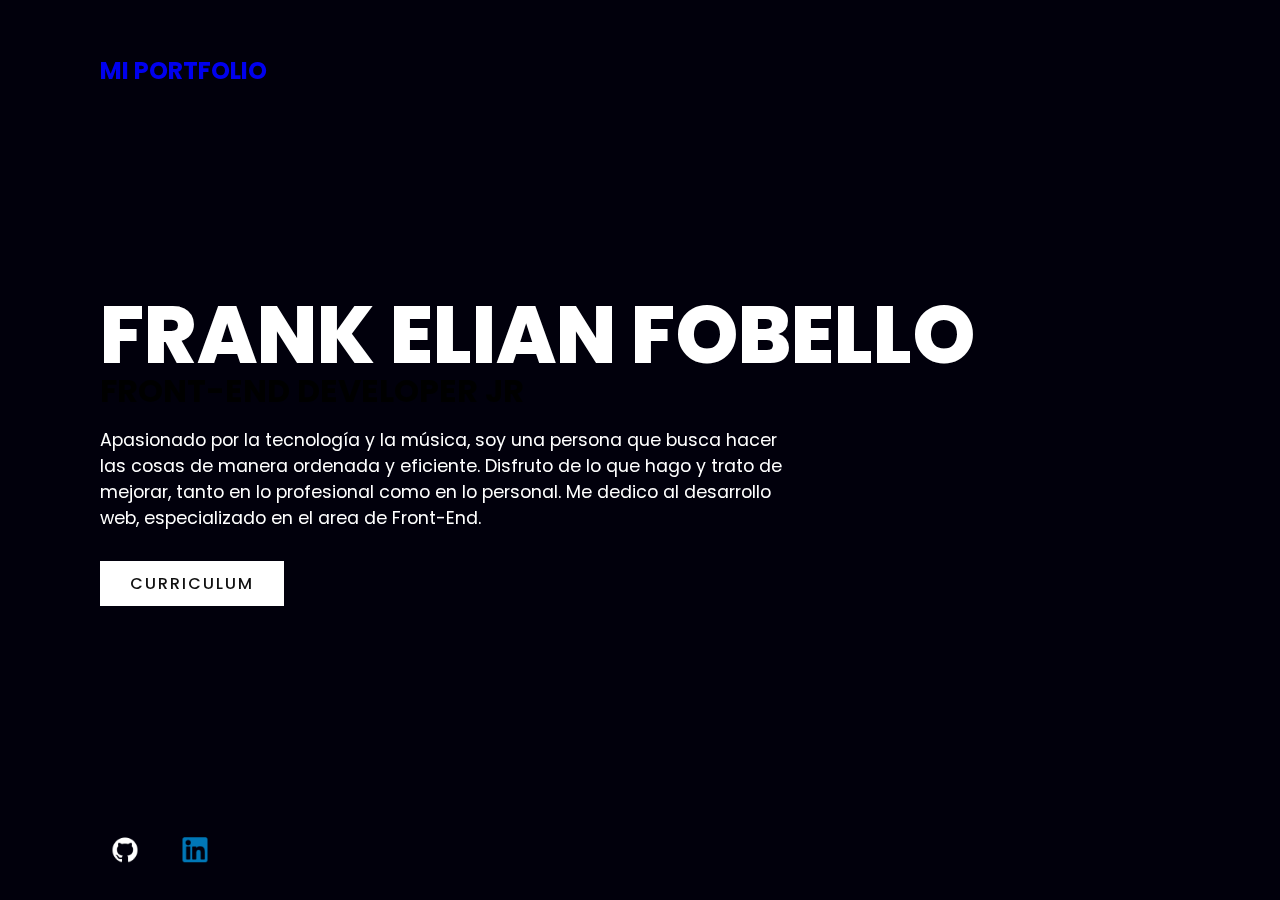
==== index.html @ 6af810e3 "Favicon agregado" ====
<!DOCTYPE html>
<html lang="en">
    <head>
        <meta charset="UTF-8">
        <meta http-equiv="X-UA-Compatible" content="IE=edge">
        <meta name="viewport" content="width=device-width, initial-scale=1.0">
        <link rel="stylesheet" href="./assets/css/style.css">
        <link rel="shortcut icon" href="./assets/img/favicon.ico">
        <title>Frank | Inicio</title>
    </head>
    <body>
        <section class="showcase">
            <header>
                <h2 class="logo"><a href="./index.html">Mi portfolio</a></h2>
                <div class="toggle"></div>
            </header>
                <video src="./assets/vid/bannerVideo2.mp4" muted loop autoplay></video>
                <div class="overlay"></div>
                <div class="text">
                    <h2>Frank Elian Fobello</h2>
                    <h3 class="frontend">Front-End Developer Jr</h3>
                    <p>Apasionado por la tecnología y la música, soy una persona que busca hacer las cosas de manera ordenada y eficiente. Disfruto de lo que hago y trato de mejorar, tanto en lo profesional como en lo personal. Me dedico al desarrollo web, especializado en el area de Front-End.</p>
                    <a href="#" class="a">Curriculum</a>
                </div>
                <ul class="social socialInicio">
                    <li><a href="https://github.com/7r4nkk" class="git" target="_blank"><img src="./assets/img/githubLogo.png" width="50px"></a></li>
                    <li><a href="https://www.linkedin.com/in/frank-elian-fobello-898b0a214/" class="linkedin"target="_blank"><img src="./assets/img/linkedinLogo.png" width="50px"></a></li>
                </ul>
                
        </section>
        <nav class="menu">
            <ul>
                <li><a href="#">Inicio</a></li>
                <li><a href="./sobreMi.html">Sobre Mi</a></li>
                <li><a href="./trabajos.html">Trabajos</a></li>
                <li><a href="./contacto.html">Contacto</a></li>
            </ul>
        </nav>


        <script src="./assets/js/navBar.js"></script>
    </body>
</html>
---- assets/css/style.css ----
@import url('https://fonts.googleapis.com/css?family=Poppins:200,300,400,500,600,700,800,900&display=swap');
*{
    margin: 0;
    padding: 0;
    box-sizing: border-box;
    font-family: 'Poppins', sans-serif;
}
@keyframes fade {
    0% {
        opacity: 0;
    }
    100% {
        opacity: 1;
    }
}
@keyframes color {
    0% {
        color: #ffffff;
    }
    25% {
        color: #0020d3;
    }
    50% {
        color: #0026ff;
    }
    75% {
        color: #ffffff;
    }
    100% {
        color: #ffffff;
    }
}
body{
    animation: fade 0.25s ease-in-out;
}


header{
    position: absolute;
    top: 0;
    left: 0;
    width: 100%;
    padding: 40px 100px;
    z-index: 1000;
    display: flex;
    justify-content: space-between;
    align-items: center;
}
header .logo{
    color: #fff;
    text-transform: uppercase;
    cursor: pointer;
}
.logo a{
    text-decoration: none;
}
.logo a:visited{
    color: #fff;
}
.toggle{
    position: relative;
    width: 60px;
    height: 60px;
    background: url(https://i.ibb.co/HrfVRcx/menu.png);
    background-repeat: no-repeat;
    background-size: 30px;
    background-position: center;
    cursor: pointer;
}
.toggle.active{
    background: url(https://i.ibb.co/rt3HybH/close.png);
    background-repeat: no-repeat;
    background-size: 25px;
    background-position: center;
    cursor: pointer;
}
.showcase{
    position: absolute;
    right: 0;
    width: 100%;
    min-height: 100vh;
    padding: 100px;
    display: flex;
    justify-content: space-between;
    align-items: center;
    background: #111;
    transition: 0.5s;
    z-index: 2;
}
.showcase.active{
    right: 300px;
}

.showcase video{
    position: absolute;
    top: 0;
    left: 0;
    width: 100%;
    height: 100%;
    object-fit: cover;
    opacity: 0.6;
    filter: blur(1.75px);
}
.mobileVideo{
    display: none;
}
.imgBanner{
    display: none;
}
.overlay{
    position: absolute;
    top: 0;
    left: 0;
    width: 100%;
    height: 100%;
    background:rgb(1, 0, 85);
    mix-blend-mode: overlay;
}
.text{
    position: relative;
    z-index: 10;
}

.text h2{
    font-size: 5em;
    font-weight: 800;
    color: #fff;
    line-height: 1em;
    text-transform: uppercase;;
}
.text .frontend{
    font-size: 2em;
    font-weight: 700;
    animation: color 1.75s infinite;
    line-height: 1em;
    text-transform: uppercase;
}
.text p{
    font-size: 1.1em;
    color: #fff;
    margin: 20px 0;
    font-weight: 400;
    max-width: 700px;
}
.text .a{
    display: inline-block;
    font-size: 1em;
    background: #fff;
    padding: 10px 30px;
    text-transform: uppercase;
    text-decoration: none;
    font-weight: 500;
    margin-top: 10px;
    color: #111;
    letter-spacing: 2px;
    transition: 0.2s;
}
.text .a:hover{
    letter-spacing: 6px;
}
.social{
    position: absolute;
    z-index: 10;
    bottom: 20px;
    display: flex;
    justify-content: center;
    align-items: center;
    border-radius: 20px 10px 20px;
}
.social li{
    list-style: none;
}
.social li a{
    display: inline-block;
    margin-right: 20px;
    transform: scale(0.5);
    transition: 0.5s;
}
.git{
    filter: invert(1);
}
.social li a:hover{
    transform: scale(0.5) translateY(-15px);
}
.menu{
    position: absolute;
    top: 0;
    right: 0;
    width: 300px;
    height: 100%;
    display: flex;
    justify-content: center;
    align-items: center;
    background-image: linear-gradient(90deg, rgb(0,0,0) 0%,transparent 59%),repeating-linear-gradient(45deg, rgba(0,88,255, 0.24) 0px, rgba(0,88,255, 0.24) 1px,transparent 1px, transparent 13px),repeating-linear-gradient(135deg, rgba(0,88,255, 0.24) 0px, rgba(0,88,255, 0.24) 1px,transparent 1px, transparent 13px),linear-gradient(90deg, rgb(0,0,0),rgb(0,0,0));
    background-size: cover;
}
.menu ul{
    position: relative;
}
.menu ul li{
    list-style: none;
}
.menu ul li a{
    text-decoration: none;
    font-size: 24px;
    color: rgb(255, 255, 255);
}
.menu ul li a:hover{
    color: #0044ff; 
}

@media (max-width: 991px){
    .showcase,.showcase header{
    padding: 40px;
    }
    .text h2{
    font-size: 3em;
    }
    .text h3{
    font-size: 2em;
    }
}
@media (max-width: 767px){
    video{
        display: none;
    }
    .overlay{
        background:rgba(0, 0, 0, 0.5);

    }
    .showcase{
        background: url(../img/imgBanner.jpg) no-repeat;
        background-size: cover;

    }
    .menu{
        background-image: repeating-linear-gradient(216deg, rgb(0,0,0) 0px, rgb(0,0,0) 19px,transparent 19px, transparent 22px),repeating-linear-gradient(135deg, rgb(0,0,0) 0px, rgb(0,0,0) 19px,transparent 19px, transparent 22px),repeating-linear-gradient(338deg, rgb(0,0,0) 0px, rgb(0,0,0) 19px,transparent 19px, transparent 22px),linear-gradient(90deg, rgb(247, 125, 77),rgb(127, 74, 152));

    }
}
@media (max-width: 425px){
    .showcase,.showcase header{
        padding: 25px;
    }
    .socialInicio{
        bottom: 60px;
    }
}
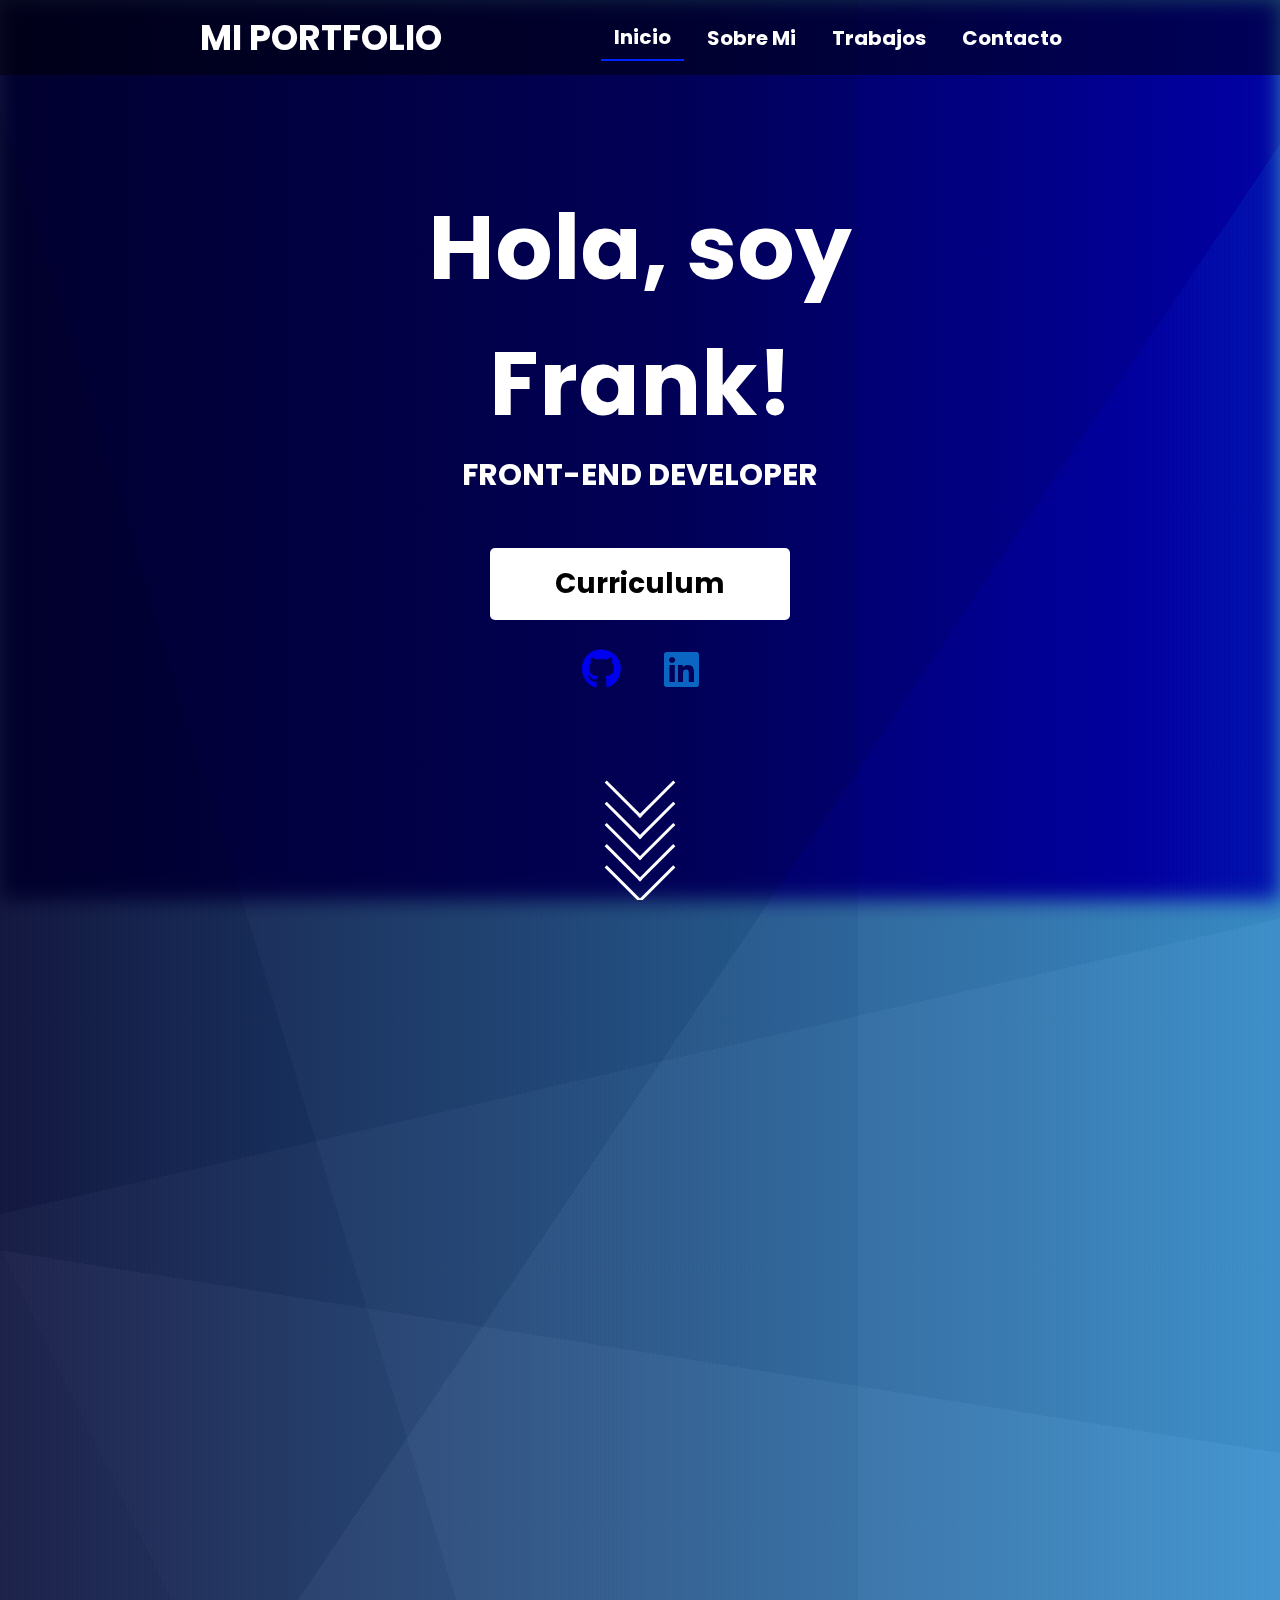
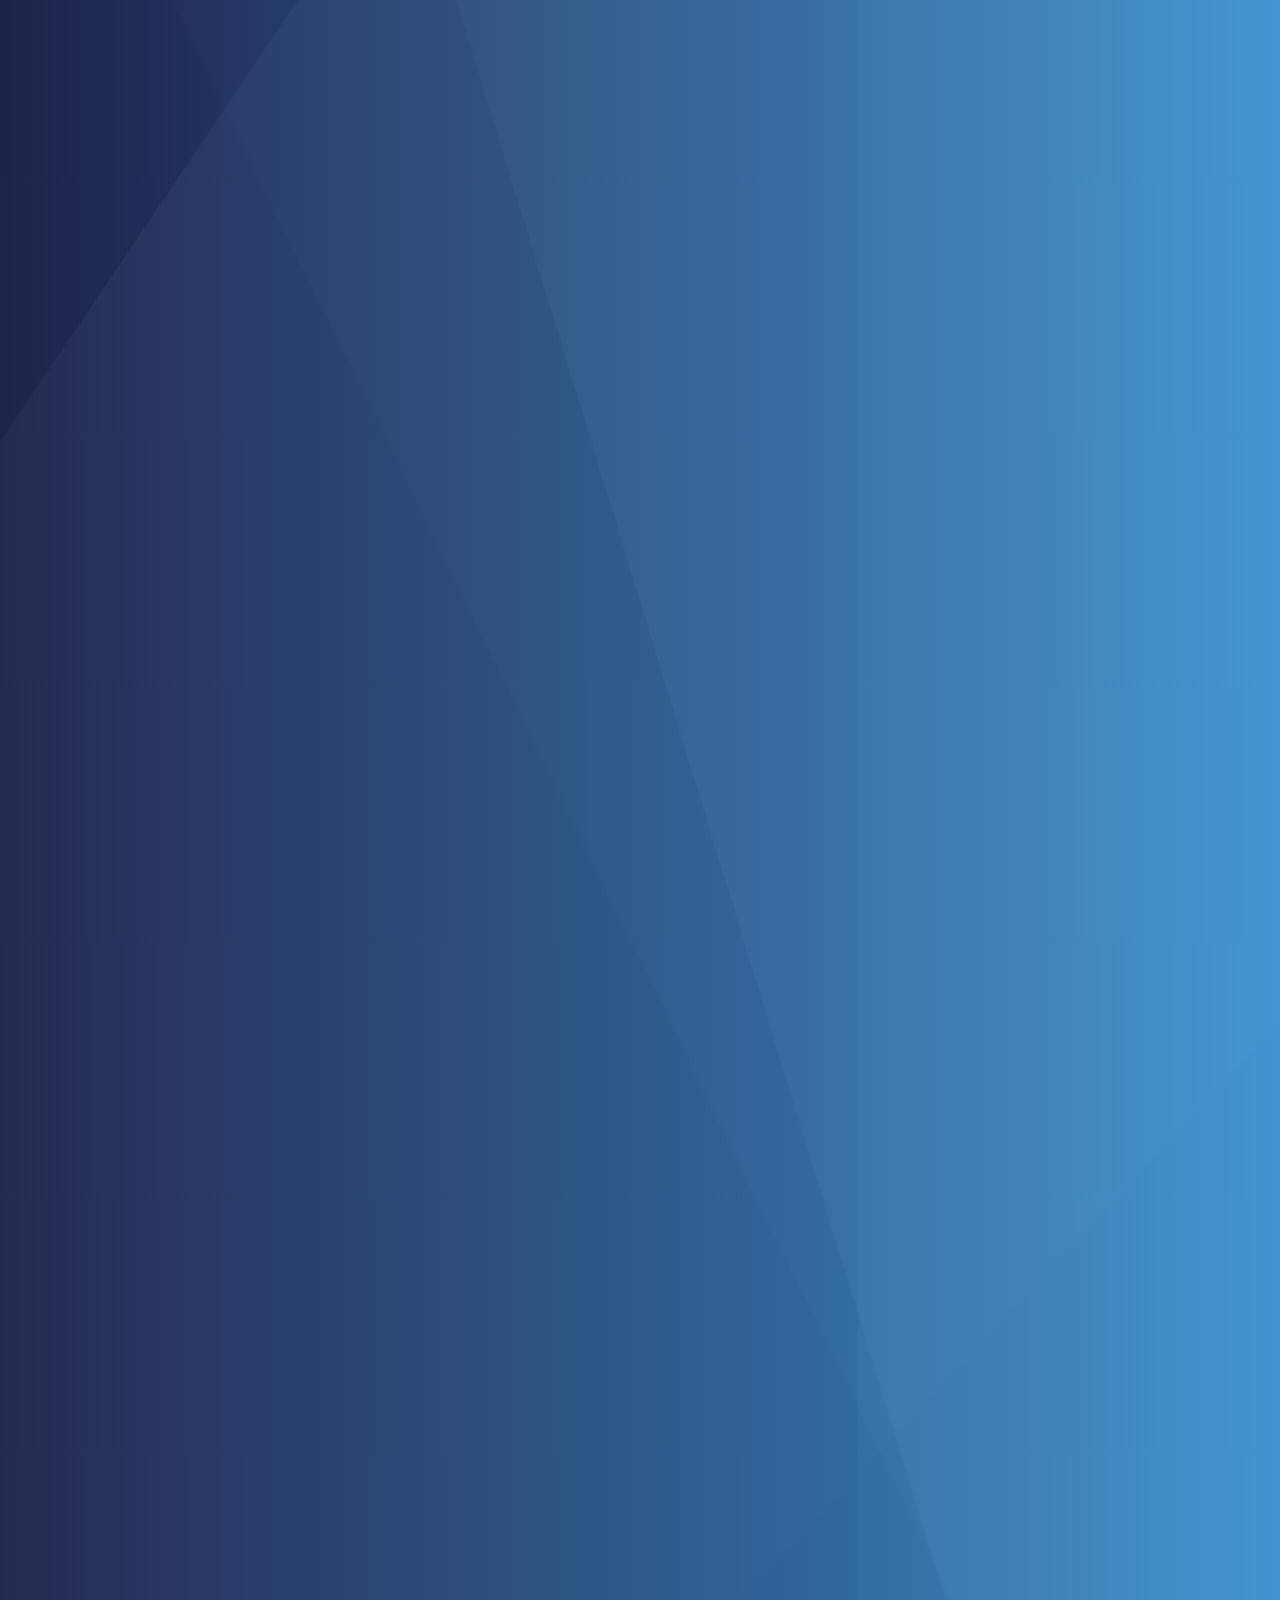
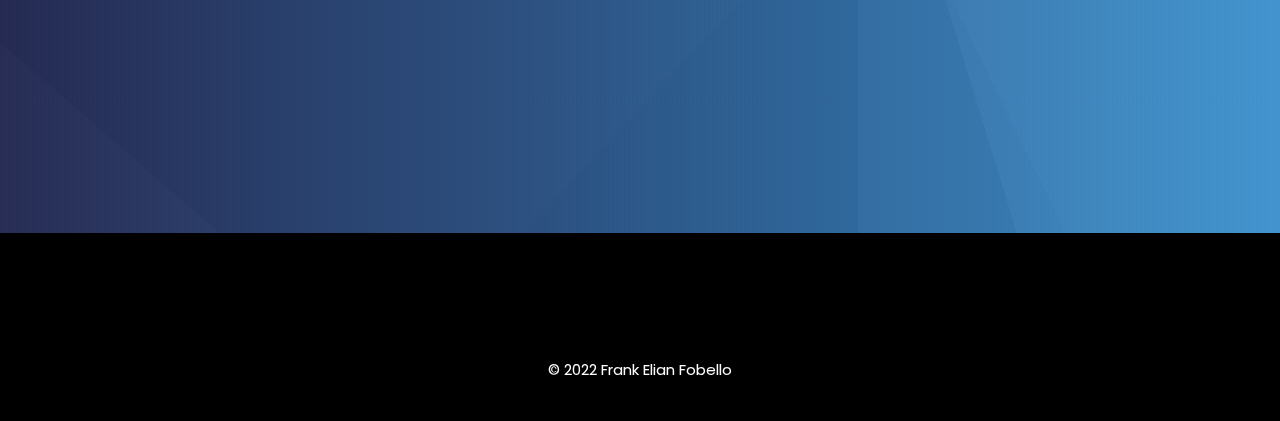
==== commit e6017529: "Animaciones agregadas" ====
--- a/index.html
+++ b/index.html
@@ -1,43 +1,186 @@
 <!DOCTYPE html>
 <html lang="en">
-    <head>
-        <meta charset="UTF-8">
-        <meta http-equiv="X-UA-Compatible" content="IE=edge">
-        <meta name="viewport" content="width=device-width, initial-scale=1.0">
-        <link rel="stylesheet" href="./assets/css/style.css">
-        <link rel="shortcut icon" href="./assets/img/favicon.ico">
-        <title>Frank | Inicio</title>
-    </head>
-    <body>
-        <section class="showcase">
-            <header>
-                <h2 class="logo"><a href="./index.html">Mi portfolio</a></h2>
-                <div class="toggle"></div>
-            </header>
-                <video src="./assets/vid/bannerVideo2.mp4" muted loop autoplay></video>
+<head>
+    <meta charset="UTF-8">
+    <meta http-equiv="X-UA-Compatible" content="IE=edge">
+    <meta name="viewport" content="width=device-width, initial-scale=1.0">
+    <link rel="stylesheet" href="./assets/css/style.css">
+    <link rel="stylesheet" href="https://unicons.iconscout.com/release/v4.0.0/css/line.css">
+    <link rel="stylesheet" href="https://use.fontawesome.com/releases/v5.15.4/css/all.css">
+    <link href="https://unpkg.com/aos@2.3.1/dist/aos.css" rel="stylesheet">
+    <title>Frank</title>
+</head>
+<body>
+    <header id="header">
+        <nav class="navbar">
+            <label class="logonombre" data-aos="fade-down" data-aos-duration="3000">MI PORTFOLIO</label>
+            <ul class="menu" id="otroModo" data-aos="fade-down" data-aos-duration="1000">
+                <li><a href="#inicio" class="iniciobtn btn active">Inicio</a></li>
+                <li><a href="#sobreMi" class="sobremi btn">Sobre Mi</a></li>
+                <li><a href="#trabajos" class="trabajos btn">Trabajos</a></li>
+                <li><a href="#contacto" class="contacto btn">Contacto</a></li>
+            </ul>
+            <span class="btn_menu" data-aos="fade-down" data-aos-duration="1000">
+                <i class="uil uil-bars"></i>
+            </span>
+        </nav>  
+    </header>
+    <main>
+        <section class="inicio" id="inicio">
+            <div class="inicio-imagen">
+                <video autoplay muted loop>
+                    <source src="./assets/vid/bannerVideo2.mp4" type="video/mp4">
+                </video>
                 <div class="overlay"></div>
-                <div class="text">
-                    <h2>Frank Elian Fobello</h2>
-                    <h3 class="frontend">Front-End Developer Jr</h3>
-                    <p>Apasionado por la tecnología y la música, soy una persona que busca hacer las cosas de manera ordenada y eficiente. Disfruto de lo que hago y trato de mejorar, tanto en lo profesional como en lo personal. Me dedico al desarrollo web, especializado en el area de Front-End.</p>
-                    <a href="#" class="a">Curriculum</a>
+                <div class="inicio-container">
+                    <h1>Hola, soy Frank!</h1>
+                    <span class="description">FRONT-END DEVELOPER</span>
+                    <button class="buttonC">Curriculum</button>
+                    <div class="socialInicio">
+                        <a href="https://es-la.facebook.com/" target="_blank" class="social"><i class="fab fa-github"></i></a>
+                        <a href="https://twitter.com/?lang=es" target="_blank" class="social"><i class="fab fa-linkedin"></i></a>
+                    </div>
                 </div>
-                <ul class="social socialInicio">
-                    <li><a href="https://github.com/7r4nkk" class="git" target="_blank"><img src="./assets/img/githubLogo.png" width="50px"></a></li>
-                    <li><a href="https://www.linkedin.com/in/frank-elian-fobello-898b0a214/" class="linkedin"target="_blank"><img src="./assets/img/linkedinLogo.png" width="50px"></a></li>
-                </ul>
-                
+
+                    
+                <div class="indicator">
+                    <span></span>
+                    <span></span>
+                    <span></span>
+                    <span></span>
+                    <span></span>
+                </div>
+            </div>
+
         </section>
-        <nav class="menu">
-            <ul>
-                <li><a href="#">Inicio</a></li>
-                <li><a href="./sobreMi.html">Sobre Mi</a></li>
-                <li><a href="./trabajos.html">Trabajos</a></li>
-                <li><a href="./contacto.html">Contacto</a></li>
-            </ul>
-        </nav>
+        <section class="sobreMi" id="sobreMi" data-aos="fade-up" data-aos-duration="500">
+            <div class="about-section">
+                <div class="inner-container">
+                    <h1>SOBRE MI</h1>
+                    <p class="text">
+                        Apasionado por la tecnología y la música, soy una persona que busca hacer las cosas de manera ordenada y eficiente. Disfruto de lo que hago y trato de mejorar, tanto en lo profesional como en lo personal. Me dedico al desarrollo web, especializado en el area de Front-End. Me formé en CoderHouse, dónde decidí comenzar con aprender a maquetar una pagina web. Asi aprendi HTML5, CSS3 y Bootstrap. Luego seguí con Javascript para finalmente especializarme en ReactJs. Actualmente quiero empezar a estudiar en la universidad la carrera de Analista Programador. Ésto me ha encantado, estoy deseoso de seguir aprendiendo más y de encontrar quien me de la oportunidad de demostrar mis habilidades y conocimientos.
+                    </p>
+                    <div class="skills">
+                        <div class="one">
+                            <span>
+                                <svg class="iconSkills" xmlns="http://www.w3.org/2000/svg" width="80" height="80" data-name="Layer 1" viewBox="0 0 24 24"><path fill="#FF7400" d="M3.1825,2.00012,4.78735,20.00079l7.20191,1.99933,7.22168-2.00207L20.8175,2.00012ZM17.32507,7.88739H8.87683l.20178,2.26074h8.04554l-.60584,6.778L12,18.17834v.00043l-.01013.00275L7.46753,16.92615,7.1582,13.45972H9.37439l.1571,1.76074,2.45874.66388.00208-.00049v-.00018l2.46228-.66461.25635-2.86323H7.05957L6.46411,5.67969h11.0586Z"/></svg>
+                            </span>
+                        </div>
+                        
+                        <div class="two">
+                            <span>
+                                <svg class="iconSkills" xmlns="http://www.w3.org/2000/svg" width="80" height="80" data-name="Layer 1" viewBox="0 0 24 24"><path fill="#00AAFF" d="M3.19467,2,4.79734,19.99433,11.98947,22l7.2119-2.01315L20.80533,2ZM17.476,6.12274l-.53371,5.99468.00193.03234-.00255.07415v-.00068l-.37922,4.19135-.04178.37236L12,18.03717v.00063l-.00366.00317L7.48367,16.78309l-.30574-3.46518h2.213l.15692,1.76226,2.45276.6644L12,15.74569l2.46141-.6743.26028-2.86933H9.57589L9.53173,11.717l-.10093-1.1364-.05224-.61022h5.53877l.20163-2.2317H6.68232L6.638,7.2542l-.10026-1.137L6.48482,5.507H17.52887Zm0,0"/></svg>
+                            </span>
+                        </div>
+        
+                        <div class="three">
+                            <span>
+                                <svg class="iconSkills" xmlns="http://www.w3.org/2000/svg" width="80" height="80" data-name="Layer 1" viewBox="0 0 24 24"><path fill="#DCE000" d="M14.478,14.8829a4.06111,4.06111,0,0,1-2.18725-.39825,1.4389,1.4389,0,0,1-.53547-1.01019.22184.22184,0,0,0-.22662-.21942c-.31659-.00385-.63312-.003-.94965-.00043a.2113.2113,0,0,0-.23138.18628,2.33854,2.33854,0,0,0,.75305,1.84454,3.99135,3.99135,0,0,0,2.22827.8382,8.06151,8.06151,0,0,0,2.53308-.10755,3.12591,3.12591,0,0,0,1.67823-.90442,2.33824,2.33824,0,0,0,.396-2.23077,1.869,1.869,0,0,0-1.2304-1.09454c-1.28077-.4494-2.66431-.41541-3.97-.7569-.22668-.07135-.50366-.1488-.60467-.38879a.85461.85461,0,0,1,.28418-.95478,2.5576,2.5576,0,0,1,1.34875-.33581,4.07051,4.07051,0,0,1,1.88416.26959,1.43564,1.43564,0,0,1,.68677.99219.243.243,0,0,0,.2276.23565c.31433.00641.62878.00171.94311.00214a.22791.22791,0,0,0,.24732-.16772,2.43369,2.43369,0,0,0-1.18665-2.106,5.8791,5.8791,0,0,0-3.2182-.49243V8.08341a3.50546,3.50546,0,0,0-2.17615.87438,2.1746,2.1746,0,0,0-.43438,2.26264,1.92964,1.92964,0,0,0,1.21838,1.06177c1.27649.46106,2.67554.31311,3.96442.72082.25116.08521.54364.21552.6206.49506a.9907.9907,0,0,1-.26965.94616A2.97065,2.97065,0,0,1,14.478,14.8829Zm5.81891-8.44537q-3.73837-2.114-7.47845-4.22418a1.67742,1.67742,0,0,0-1.63733,0Q7.4556,4.31715,3.72968,6.42075a1.54242,1.54242,0,0,0-.8042,1.34271V16.2377a1.55266,1.55266,0,0,0,.8352,1.355c.71351.38837,1.40674.81629,2.13318,1.17884a3.06373,3.06373,0,0,0,2.73822.07525,2.1275,2.1275,0,0,0,.99482-1.92114c.00555-2.79669.00085-5.59351.00213-8.39026a.21981.21981,0,0,0-.20727-.25415c-.31739-.00513-.63526-.003-.95264-.00085a.20935.20935,0,0,0-.228.21368c-.00427,2.77875.00086,5.55829-.00256,8.33746a.94053.94053,0,0,1-.609.88373,1.53242,1.53242,0,0,1-1.23993-.16595q-.99152-.56-1.983-1.11988a.23714.23714,0,0,1-.13464-.23529q0-4.19383,0-8.38726a.2589.2589,0,0,1,.157-.2602Q8.1423,5.4553,11.85419,3.35953a.258.258,0,0,1,.29163.00043Q15.859,5.452,19.57184,7.5455a.262.262,0,0,1,.15613.26142Q19.72733,12,19.72712,16.19376a.242.242,0,0,1-.13294.23828q-3.65643,2.06753-7.31677,4.12909c-.11658.06494-.25458.16943-.39093.09076-.6391-.36176-1.27039-.73755-1.90735-1.10273a.20589.20589,0,0,0-.22968-.01379,5.21834,5.21834,0,0,1-.88208.41162c-.13806.05591-.30792.07184-.40295.19989a1.31566,1.31566,0,0,0,.43127.31061q1.11741.647,2.236,1.29285a1.62967,1.62967,0,0,0,1.65539.046q3.7261-2.101,7.45185-4.20392a1.55627,1.55627,0,0,0,.83563-1.35474V7.76346A1.53956,1.53956,0,0,0,20.29694,6.43753Z"/></svg>
+                            </span>
+                        </div>
+        
+                        <div class="four">
+                            <span>
+                                <svg class="iconSkills" xmlns="http://www.w3.org/2000/svg" width="80" height="80" data-name="Layer 1" viewBox="0 0 24 24"><path fill="#0092E4" d="M11.103,10.43793a1.78593,1.78593,0,1,0,2.43957.65362A1.786,1.786,0,0,0,11.103,10.43793Zm8.0047,1.93768q-.17587-.201-.37116-.40308.13641-.14337.264-.28649c1.60583-1.80427,2.28357-3.61371,1.65558-4.70154-.60217-1.043-2.39343-1.35382-4.63593-.91779q-.33132.06482-.659.14624-.06272-.21624-.13343-.43C14.467,3.49042,13.2381,1.99921,11.98206,2,10.77765,2.00055,9.61359,3.39709,8.871,5.5575q-.10959.31969-.20276.64471-.21908-.05375-.44-.0993c-2.366-.48578-4.27167-.16584-4.89844.9226-.601,1.04376.02753,2.74982,1.52851,4.47211q.22329.25562.45922.49976c-.18542.191-.361.38189-.52465.57171-1.4646,1.698-2.05719,3.37616-1.45716,4.41541.61969,1.07348,2.49854,1.42437,4.7854.97436q.278-.05511.55292-.124.10071.35156.22095.697c.73932,2.11706,1.89685,3.46863,3.097,3.4682,1.23944-.00073,2.48194-1.45288,3.23474-3.65875.05945-.17432.11573-.35535.16907-.54175q.35514.08835.71485.1568c2.20336.41687,3.95251.089,4.55145-.951C21.28058,15.93109,20.64288,14.12933,19.10767,12.37561ZM4.07019,7.45184c.38586-.67,1.94324-.93139,3.98608-.512q.19584.04027.39838.09a20.464,20.464,0,0,0-.42126,2.67767,20.88659,20.88659,0,0,0-2.10389,1.6936q-.21945-.22695-.42718-.4649l.00006.00006C4.21631,9.46057,3.708,8.08081,4.07019,7.45184Zm3.88666,5.72809c-.51056-.3866-.98505-.78265-1.41571-1.181.43036-.39587.90515-.79059,1.41467-1.17615q-.02746.58915-.02722,1.1792Q7.929,12.59117,7.95685,13.17993Zm-.00061,3.94061a7.23675,7.23675,0,0,1-2.63971.09314,1.766,1.766,0,0,1-1.241-.65631c-.36407-.63067.11176-1.978,1.36432-3.43023q.23621-.273.48791-.53174a20.49026,20.49026,0,0,0,2.10712,1.70007,20.80226,20.80226,0,0,0,.42621,2.712Q8.21011,17.07023,7.95624,17.12054Zm7.10113-8.03936q-.50309-.317-1.01861-.61365-.5073-.292-1.0268-.56207c.593-.24933,1.17591-.46228,1.73865-.63581A18.21775,18.21775,0,0,1,15.05737,9.08118ZM9.679,5.83521c.63623-1.85114,1.57763-2.98053,2.30352-2.98084.77308-.00037,1.77753,1.21826,2.43433,3.19763q.064.19355.121.38928a20.478,20.478,0,0,0-2.52716.9712,20.06145,20.06145,0,0,0-2.519-.98194Q9.578,6.13062,9.679,5.83521ZM9.27863,7.259a18.30717,18.30717,0,0,1,1.72967.642Q9.95746,8.4433,8.96094,9.0824C9.0412,8.4444,9.148,7.83313,9.27863,7.259ZM8.9624,14.91968q.49695.31813,1.00843.61273.52174.30039,1.05737.57556a18.19577,18.19577,0,0,1-1.74445.66492C9.15161,16.1908,9.04364,15.56879,8.9624,14.91968Zm5.45569,3.14551A7.23556,7.23556,0,0,1,13.18,20.39844l-.00006.00006a1.76585,1.76585,0,0,1-1.18841.747c-.72821.00042-1.65766-1.085-2.28992-2.89545q-.11169-.32108-.20551-.648a20.10863,20.10863,0,0,0,2.52918-1.0097,20.79976,20.79976,0,0,0,2.54736.97851Q14.50141,17.81983,14.41809,18.06519Zm.36224-1.32422c-.56921-.176-1.16058-.39252-1.76214-.64551q.50867-.2677,1.02472-.56543.52955-.30579,1.0321-.62689A18.1524,18.1524,0,0,1,14.78033,16.741Zm.44629-4.74268q.00111.91095-.05688,1.82044c-.49268.33343-1.01282.659-1.554.97143-.53894.31116-1.07293.59711-1.59674.8559q-.82682-.39624-1.62176-.854-.79047-.455-1.54468-.969-.06894-.90921-.06946-1.82172l.00012.00019q-.00063-.91187.06794-1.82184c.49255-.33637,1.00891-.66168,1.54278-.96991.53632-.30969,1.077-.59442,1.61469-.85248q.81664.39688,1.60382.85065.78992.454,1.549.95868.06519.91443.06524,1.83166Zm.95673-5.09283c1.92133-.37372,3.37-.12232,3.73291.50622.3866.66962-.16748,2.1485-1.55383,3.70636l-.00006.00006q-.1149.12891-.23841.25891A20.06118,20.06118,0,0,0,15.98,9.68915a20.04054,20.04054,0,0,0-.40546-2.64893Q15.88486,6.96387,16.18335,6.90546Zm-.12988,3.8847A18.16447,18.16447,0,0,1,17.51483,11.978a18.11912,18.11912,0,0,1-1.45672,1.20831q.02325-.59391.02288-1.18842Q16.08072,11.39389,16.05347,10.79016Zm3.8681,5.78876c-.36346.63116-1.76788.89435-3.65222.53784q-.32391-.06115-.66474-.14557a20.069,20.069,0,0,0,.38746-2.68176,19.93914,19.93914,0,0,0,2.13708-1.71588q.17643.18329.33563.36487v-.00007a7.23437,7.23437,0,0,1,1.40308,2.23792A1.76563,1.76563,0,0,1,19.92157,16.57892Z"/></svg>
+                            </span>
+                        </div>
+        
+                        <div class="five">
+                            <span>
+                                <svg class="iconSkills" xmlns="http://www.w3.org/2000/svg" width="80" height="80" fill="#712cf9" class="bi bi-bootstrap-fill" viewBox="0 0 16 16">
+                                    <path d="M6.375 7.125V4.658h1.78c.973 0 1.542.457 1.542 1.237 0 .802-.604 1.23-1.764 1.23H6.375zm0 3.762h1.898c1.184 0 1.81-.48 1.81-1.377 0-.885-.65-1.348-1.886-1.348H6.375v2.725z"/>
+                                    <path d="M4.002 0a4 4 0 0 0-4 4v8a4 4 0 0 0 4 4h8a4 4 0 0 0 4-4V4a4 4 0 0 0-4-4h-8zm1.06 12V3.545h3.399c1.587 0 2.543.809 2.543 2.11 0 .884-.65 1.675-1.483 1.816v.1c1.143.117 1.904.931 1.904 2.033 0 1.488-1.084 2.396-2.888 2.396H5.062z"/>
+                                </svg>
+                            </span>
+                        </div>
+        
+                        <div class="six">
+                            <span>
+                                <svg class="iconSkills" xmlns="http://www.w3.org/2000/svg" width="80" height="80" data-name="Layer 1" viewBox="0 0 24 24"><path fill="#ffffff" d="M12,2.2467A10.00042,10.00042,0,0,0,8.83752,21.73419c.5.08752.6875-.21247.6875-.475,0-.23749-.01251-1.025-.01251-1.86249C7,19.85919,6.35,18.78423,6.15,18.22173A3.636,3.636,0,0,0,5.125,16.8092c-.35-.1875-.85-.65-.01251-.66248A2.00117,2.00117,0,0,1,6.65,17.17169a2.13742,2.13742,0,0,0,2.91248.825A2.10376,2.10376,0,0,1,10.2,16.65923c-2.225-.25-4.55-1.11254-4.55-4.9375a3.89187,3.89187,0,0,1,1.025-2.6875,3.59373,3.59373,0,0,1,.1-2.65s.83747-.26251,2.75,1.025a9.42747,9.42747,0,0,1,5,0c1.91248-1.3,2.75-1.025,2.75-1.025a3.59323,3.59323,0,0,1,.1,2.65,3.869,3.869,0,0,1,1.025,2.6875c0,3.83747-2.33752,4.6875-4.5625,4.9375a2.36814,2.36814,0,0,1,.675,1.85c0,1.33752-.01251,2.41248-.01251,2.75,0,.26251.1875.575.6875.475A10.0053,10.0053,0,0,0,12,2.2467Z"/></svg>
+                            </span>
+                        </div>
+                    </div>
+                </div>
+            </div>
+        </section>     
+        <section class="trabajos" id="trabajos" data-aos="fade-up" data-aos-duration="500">
+            <div class="galeria-h2">
+                <h2>Trabajos</h2>
+            </div>
+            <div class="flip-main">
+                <div class="container">
+                    <div class="row">
+                        <div class="flip-card">
+                            <div class="flip-card-inner">
+                                <div class="flip-card-front">
+                                    <img src="./assets/img/producciones1.jpg" alt="flip-card">
+                                </div>
+                                <div class="flip-card-back">
+                                    <div class="text">
+                                        <h3>Producciones</h3>
+                                        <p>Desarrollado utilizando HTML5, CSS3 y un poco de Javascript. Aqui emplee lo aprendido en el Desarrollo Web de CoderHouse.</p>
+                                        <a href="https://github.com/7r4nkk/Producciones-web" class="btnTrabajos" target="_blank">Repositorio</a>
+                                        <a href="https://producciones-web.vercel.app" class="btnTrabajos" target="_blank">Pagina Web</a>
+                                    </div>
+                                </div>
+                            </div>
+                        </div>
+                        <div class="flip-card">
+                            <div class="flip-card-inner">
+                                <div class="flip-card-front">
+                                    <img src="./assets/img/registro1.jpg" alt="flip-card">
+                                </div>
+                                <div class="flip-card-back">
+                                    <div class="text">
+                                        <h3>Registro de notas</h3>
+                                        <p>Un sitio que registra y promedia las notas de un alumno. Aqui emplee en gran parte lo visto en Javascript de CoderHouse.</p>
+                                        <a href="https://github.com/7r4nkk/RegistroNotas-web" class="btnTrabajos" target="_blank">Repositorio</a>
+                                        <a href="https://registro-notas-web.vercel.app" class="btnTrabajos" target="_blank">Pagina Web</a>
+                                    </div>
+                                </div>
+                            </div>
+                        </div>
+                        <div class="flip-card">
+                            <div class="flip-card-inner">
+                                <div class="flip-card-front">
+                                    <img src="./assets/img/KOG1.jpg" alt="flip-card">
+                                </div>
+                                <div class="flip-card-back">
+                                    <div class="text">
+                                        <h3>King Of Gaming</h3>
+                                        <p>Un E-commerce de componentes de PC. Desarrollado con React, fue el proyecto con el cual cerre mi cursada de Desarrollo Front-End.</p>
+                                            <a href="https://github.com/7r4nkk/tienda-componentes-pc-Fobello" class="btnTrabajos" target="_blank">Repositorio</a>
+                                            <a href="https://king-of-gaming.vercel.app" class="btnTrabajos" target="_blank">Pagina Web</a>
+                                    </div>
+                                </div>
+                            </div>
+                        </div>
+                    </div>
+                </div>
+            </div>
+        </section>
 
-
-        <script src="./assets/js/navBar.js"></script>
-    </body>
+        <section class="contacto" id="contacto" data-aos="fade-up" data-aos-duration="500">
+            <form id="form" netlify action="./consultaEnviada.html">
+                <h1>CONTACTO</h1>      
+                <input name="nombre" type="text" class="feedback-input" placeholder="Nombre" id="name"/>   
+                <input name="email" type="text" class="feedback-input" placeholder="Email" id="email" />
+                <textarea name="consulta" class="feedback-input" placeholder="Mensaje/Consulta" id="consulta"></textarea>
+                <button type="submit" value="ENVIAR" name="btnEnviar">ENVIAR</button>
+            </form>
+        </section>
+    </main>
+    <footer>
+        <div class="socialfooter">
+            <a href="https://es-la.facebook.com/" data-aos="fade-up" data-aos-duration="2000"><i class="fab fa-github"></i></a>
+            <a href="https://twitter.com/?lang=es" data-aos="fade-up" data-aos-duration="3000"><i class="fab fa-linkedin"></i></a>
+        </div>
+        <p class="copyright">&copy; 2022 Frank Elian Fobello</p>
+    </footer>
+    <script src="./assets/js/main.js"></script>
+    <script src="https://unpkg.com/aos@2.3.1/dist/aos.js"></script>
+    <script>
+        AOS.init();
+    </script>
+</body>
 </html>--- a/assets/css/style.css
+++ b/assets/css/style.css
@@ -1,9 +1,16 @@
 @import url('https://fonts.googleapis.com/css?family=Poppins:200,300,400,500,600,700,800,900&display=swap');
-*{
-    margin: 0;
-    padding: 0;
-    box-sizing: border-box;
-    font-family: 'Poppins', sans-serif;
+
+/*-----------------------------------------Keyframes--------------------------------------- */
+@keyframes gradient {
+    0% {
+        background-position: 0% 50%;
+    }
+    50% {
+        background-position: 100% 50%;
+    }
+    100% {
+        background-position: 0% 50%;
+    }
 }
 @keyframes fade {
     0% {
@@ -30,82 +37,137 @@
         color: #ffffff;
     }
 }
+@keyframes animate{
+    0%{
+        border-color: #fff;
+        transform: translate(0,0);
+    }
+    20%{
+        border-color: #fff;
+        transform: translate(15px,15px);
+    }
+    20.1%,100%{
+        border-color: #222;
+    }
+}
+/*------------------------------------------------------------------------------------------ */
+/*------------------------------------------------------------------------------------------ */
+
+
+/* ? ------------------vvvvv----------------GLOBAL---------------------vvvvvvv----------- */
+*{
+    padding: 0;
+    margin: 0;
+    box-sizing: border-box;
+    font-family: 'Poppins', sans-serif;
+}
+html{
+    scroll-behavior: smooth;
+}
 body{
-    animation: fade 0.25s ease-in-out;
-}
-
-
+    background-image: linear-gradient(41deg, rgba(107, 107, 107, 0.04) 0%, rgba(107, 107, 107, 0.04) 8%,rgba(31, 31, 31, 0.04) 8%, rgba(31, 31, 31, 0.04) 100%),linear-gradient(9deg, rgba(228, 228, 228, 0.04) 0%, rgba(228, 228, 228, 0.04) 62%,rgba(54, 54, 54, 0.04) 62%, rgba(54, 54, 54, 0.04) 100%),linear-gradient(124deg, rgba(18, 18, 18, 0.04) 0%, rgba(18, 18, 18, 0.04) 37%,rgba(233, 233, 233, 0.04) 37%, rgba(233, 233, 233, 0.04) 100%),linear-gradient(253deg, rgba(201, 201, 201, 0.04) 0%, rgba(201, 201, 201, 0.04) 55%,rgba(47, 47, 47, 0.04) 55%, rgba(47, 47, 47, 0.04) 100%),linear-gradient(270deg, rgba(172, 172, 172, 0.04) 0%, rgba(172, 172, 172, 0.04) 33%,rgba(26, 26, 26, 0.04) 33%, rgba(26, 26, 26, 0.04) 100%),linear-gradient(64deg, rgba(11, 11, 11, 0.04) 0%, rgba(11, 11, 11, 0.04) 38%,rgba(87, 87, 87, 0.04) 38%, rgba(87, 87, 87, 0.04) 100%),linear-gradient(347deg, rgba(199, 199, 199, 0.04) 0%, rgba(199, 199, 199, 0.04) 69%,rgba(4, 4, 4, 0.04) 69%, rgba(4, 4, 4, 0.04) 100%),linear-gradient(313deg, rgba(36, 36, 36, 0.04) 0%, rgba(36, 36, 36, 0.04) 20%,rgba(91, 91, 91, 0.04) 20%, rgba(91, 91, 91, 0.04) 100%),linear-gradient(90deg, rgb(10, 17, 72),rgb(35, 148, 228));
+}
+
+
+/* ? ------------------vvvvv----------------HEADER---------------------vvvvvvv----------- */
 header{
     position: absolute;
     top: 0;
     left: 0;
     width: 100%;
-    padding: 40px 100px;
-    z-index: 1000;
+    position: fixed;
+    z-index: 1;
+    background-color: rgba(0, 0, 0, 0.45);
+}
+section{
+    margin: 100px 200px;
+    scroll-behavior: smooth;
+}
+h2{
+    text-align: center;
+    font-size: 35px;
+}
+nav{
+    color: white;
+    height: 75px;
+    width: 100%;
     display: flex;
     justify-content: space-between;
     align-items: center;
 }
-header .logo{
-    color: #fff;
-    text-transform: uppercase;
-    cursor: pointer;
-}
-.logo a{
-    text-decoration: none;
-}
-.logo a:visited{
-    color: #fff;
-}
-.toggle{
-    position: relative;
-    width: 60px;
-    height: 60px;
-    background: url(https://i.ibb.co/HrfVRcx/menu.png);
-    background-repeat: no-repeat;
-    background-size: 30px;
-    background-position: center;
-    cursor: pointer;
-}
-.toggle.active{
-    background: url(https://i.ibb.co/rt3HybH/close.png);
-    background-repeat: no-repeat;
-    background-size: 25px;
-    background-position: center;
-    cursor: pointer;
-}
-.showcase{
-    position: absolute;
-    right: 0;
-    width: 100%;
-    min-height: 100vh;
-    padding: 100px;
+label.logonombre{
     display: flex;
     justify-content: space-between;
     align-items: center;
-    background: #111;
-    transition: 0.5s;
-    z-index: 2;
-}
-.showcase.active{
-    right: 300px;
-}
-
-.showcase video{
+}
+.logonombre{
+    font-size: 35px;
+    font-weight: bold;
+    margin-left: 200px;
+}
+.menu{
+    z-index: 3;
+    list-style: none;
+    font-family: 'Amaranth';
+    font-weight: bold;
+    display: flex;
+    margin-right: 200px;
+}
+.menu li{
+    border-radius: 3px;
+    margin: 0 5px;
+}
+.menu li a{
+    text-decoration: none;
+    color: white;
+    padding: 7px 13px;
+    display: block;
+    font-size: 20px;
+}
+.active{
+    border-bottom: 2px solid #0026ff;
+}
+.menu li:hover{
+    border-bottom: 2px solid #0026ff;
+    transition: .4s;
+}
+.btn_menu{
+    margin-right: 30px;
+    font-size: 30px;
+    display: none;
+}
+ul{
+    align-items: center;
+}
+ul.mostrar{
+    top: 65px;
+    animation: fade .5s ease-in-out;
+} 
+
+
+/* ? ------------------vvvvv----------------INICIO SECTION---------------------vvvvvvv----------- */
+.inicio{
+    margin: 0px 0px 50px 0px;
+}
+.inicio-imagen{
+    background-size: cover;
+    width: 100%;
+    height: 100vh;
+    overflow: hidden;
+    display: flex;
+    justify-content: center;
+    align-items: center;
+}
+video{
     position: absolute;
     top: 0;
     left: 0;
     width: 100%;
     height: 100%;
     object-fit: cover;
-    opacity: 0.6;
-    filter: blur(1.75px);
-}
-.mobileVideo{
-    display: none;
-}
-.imgBanner{
-    display: none;
+    z-index: -1;
+    filter: blur(7px);
+    opacity: .7;
 }
 .overlay{
     position: absolute;
@@ -115,134 +177,707 @@
     height: 100%;
     background:rgb(1, 0, 85);
     mix-blend-mode: overlay;
-}
-.text{
-    position: relative;
-    z-index: 10;
-}
-
-.text h2{
-    font-size: 5em;
-    font-weight: 800;
-    color: #fff;
-    line-height: 1em;
-    text-transform: uppercase;;
-}
-.text .frontend{
-    font-size: 2em;
+    filter: blur(10px);
+}
+.inicio-container{
+    position: absolute;
+    top: 50%;
+    left: 50%;
+    transform: translate(-50%, -50%);
+    text-align: center;
+    color: white;
     font-weight: 700;
-    animation: color 1.75s infinite;
-    line-height: 1em;
-    text-transform: uppercase;
-}
-.text p{
-    font-size: 1.1em;
-    color: #fff;
-    margin: 20px 0;
-    font-weight: 400;
-    max-width: 700px;
-}
-.text .a{
-    display: inline-block;
-    font-size: 1em;
-    background: #fff;
-    padding: 10px 30px;
-    text-transform: uppercase;
-    text-decoration: none;
-    font-weight: 500;
-    margin-top: 10px;
-    color: #111;
-    letter-spacing: 2px;
-    transition: 0.2s;
-}
-.text .a:hover{
-    letter-spacing: 6px;
-}
-.social{
-    position: absolute;
-    z-index: 10;
-    bottom: 20px;
     display: flex;
+    flex-direction: column;
     justify-content: center;
     align-items: center;
-    border-radius: 20px 10px 20px;
-}
-.social li{
-    list-style: none;
-}
-.social li a{
-    display: inline-block;
-    margin-right: 20px;
-    transform: scale(0.5);
-    transition: 0.5s;
-}
-.git{
-    filter: invert(1);
-}
-.social li a:hover{
-    transform: scale(0.5) translateY(-15px);
-}
-.menu{
+
+}
+.inicio-container h1{
+    margin: 0;
+    font-size: 90px;
+    animation: fade 1s ease-in;
+}
+.description{
+    margin: 0px 0 50px 0;
+    display: block;
+    font-size: 30px;
+    animation: color 1.75s infinite;
+}
+.buttonC{
+    max-width: 300px;
+    color: black;
+    padding: 15px 30px;
+    background: white;
+    text-decoration: none;
+    border-radius: 5px;
+}
+.buttonC:hover{
+    color: blue;
+}
+.socialInicio{
+    margin: 20px 0;
+}
+.socialInicio a{
+    font-size: 40px;
+    margin: 20px;
+}
+a i:hover{
+    transition: 1s;
+    transform: scale(1.1);
+}
+a.social:visited{
+    color: rgb(255, 255, 255);
+}
+.indicator{
+    position: relative;
+    top: 375px;
+    width: 50px;
+    height: 50px;
+    transform: rotate(45deg);
+}
+.indicator span{
     position: absolute;
     top: 0;
-    right: 0;
-    width: 300px;
+    left: 0;
+    width: 100%;
     height: 100%;
+    display: block;
+    box-sizing: border-box;
+    border:none;
+    border-right: 3px solid #fff;
+    border-bottom: 3px solid #fff;
+    animation: animate 1s linear infinite;
+}
+.indicator span:nth-child(1){
+    top: -30px;
+    left: -30px;
+    animation-delay: 0s;
+}
+.indicator span:nth-child(2){
+    top: -15px;
+    left: -15px;
+    animation-delay: .2s;
+}
+.indicator span:nth-child(3){
+    top: 0px;
+    left: 0px;
+    animation-delay: .4s;
+}
+.indicator span:nth-child(4){
+    top: 15px;
+    left: 15px;
+    animation-delay: .6s;
+}
+.indicator span:nth-child(5){
+    top: 30px;
+    left: 30px;
+    animation-delay: .8s;
+}
+
+
+/* ? ------------------vvvvv----------------SOBRE MI SECTION---------------------vvvvvvv----------- */
+#sobreMi{
+    margin-bottom: 150px;
+    padding-top: 100px;
+}
+.sobreMi{
     display: flex;
+    align-items: center;
+    justify-content: center;
+    margin: 0 0 0 60px
+}
+
+.about-section{
+    background: url(../img/IMG_20220609_193854.jpg) no-repeat;
+    background-size:contain;
+    overflow: hidden;
+    padding: 60px 60px;
+    border-radius: 5px;
+}
+
+.inner-container{
+    width: 75.5%;
+    float: right;
+    background-color: rgb(0, 0, 0);
+    padding: 150px;
+    box-shadow: 0px 5px 5px rgba(0,0,0,0.25);
+    border-radius: 5px;
+}
+
+.inner-container h1{
+    color: white;
+    margin-bottom: 30px;
+    font-size: 30px;
+    font-weight: 900;
+}
+
+.text{
+    font-size: 15px;
+    color: #ffffff;
+    line-height: 30px;
+    text-align: left;
+    margin-bottom: 40px;
+}
+
+.skills{
+    display: flex;
+    justify-content: space-between;
+}
+
+
+/* ? ------------------vvvvv----------------TRABAJOS SECTION---------------------vvvvvvv----------- */
+#trabajos{
+    padding-top: 100px;
+}
+.trabajos h2{
+    font-size: 75px;
+}
+.flip-main{
+    z-index: 102;
+    width: 100%;
+	background-color: #0000007a;
+	padding: 100px 0;
+    border-radius: 5px;
+}
+.container{
+    z-index: 101;
+	margin:auto;
+}
+.row{
+    z-index: 100;
+	display: flex;
+	flex-wrap: wrap;
     justify-content: center;
     align-items: center;
-    background-image: linear-gradient(90deg, rgb(0,0,0) 0%,transparent 59%),repeating-linear-gradient(45deg, rgba(0,88,255, 0.24) 0px, rgba(0,88,255, 0.24) 1px,transparent 1px, transparent 13px),repeating-linear-gradient(135deg, rgba(0,88,255, 0.24) 0px, rgba(0,88,255, 0.24) 1px,transparent 1px, transparent 13px),linear-gradient(90deg, rgb(0,0,0),rgb(0,0,0));
-    background-size: cover;
-}
-.menu ul{
-    position: relative;
-}
-.menu ul li{
+}
+.flip-card{
+    flex:0 0 calc(30% - 30px);
+    margin:0 20px 0px;
+    border-radius: 5px;
+}
+.flip-card-inner{
+	box-shadow: 0 0 10px #001a79;
+	position: relative;
+	transform-style: preserve-3d;
+	transition: all 1s ease;
+}
+img{
+	max-width: 100%;
+	vertical-align: middle;
+    border-radius: 5px;
+}
+.flip-card-front img{
+	width: 100%;
+}
+
+.flip-card-front, .flip-card-back{
+	backface-visibility: hidden;
+}
+.flip-card-back{
+	background-color: #000000;
+	position: absolute;
+	left:0;
+	top:0;
+	padding: 15px;
+	width: 100%;
+	height: 100%;
+	display: flex;
+	align-items: center;
+	justify-content: center;
+	text-align: left;
+	transform: rotateY(180deg);
+}
+.flip-card-back{
+    text-align: center;
+}
+.flip-card-back h3{
+	font-size: 30px;
+	color: #ffffff;
+	margin:0 0 5px;
+}
+.flip-card-back p{
+	font-size: 16px;
+	color: #e9e9e9;
+	margin:0;
+    margin-bottom: 20px;
+}
+.flip-card:hover .flip-card-inner{
+    transform: rotateY(180deg);
+}
+.btnTrabajos {
+    text-decoration: none;
+    background: linear-gradient(-45deg, #3f00b5, #000a66, #2737c8, #001bb5);
+    background-size: 800% 400%;
+    padding: 1em 2em;
+    display: inline-block;
+    border: none;
+    border-radius: 10px;
+    font-size: 17px;
+    font-weight: 700;
+    color: white;
+    transition: all .5s ease-in-out;
+    animation: gradient 10s infinite cubic-bezier(.62, .28, .23, .99) both;
+}
+.btnTrabajos:hover {
+    animation: gradient 3s infinite;
+    transform: scale(1.05);
+    cursor: pointer;
+}
+.btnTrabajos:active {
+    animation: gradient 3s infinite;
+    transform: scale(0.8);
+}
+
+
+/* ? ------------------vvvvv----------------CONTACTO SECTION---------------------vvvvvvv----------- */
+#contacto{
+    margin-top: 150px;
+}
+form{
+    max-width:420px; 
+    margin:50px auto; 
+    z-index: 100;
+    text-align: center;
+    background-color: rgba(0, 0, 0, 0.5);
+    padding: 20px;
+    border-radius: 5px;
+}
+form h1{
+    margin:0 0 15px;
+    padding:0;
+    font-size: 30px;
+    font-weight: 300;
+    color: #fff;
+    text-shadow: 1px 1px 1px rgba(0,0,0,0.4);
+}
+.feedback-input {
+    color:white;
+    font-weight:500;
+    font-size: 18px;
+    border-radius: 5px;
+    line-height: 22px;
+    background-color: transparent;
+    border:2px solid #ffffff;
+    transition: all 0.3s;
+    padding: 13px;
+    margin-bottom: 15px;
+    width:100%;
+    box-sizing: border-box;
+    outline:0;
+}
+.feedback-input:focus{ 
+    border:2px solid #002fff; 
+}
+textarea {
+    height: 150px;
+    line-height: 150%;
+    resize:vertical;
+}
+button{
+    width: 100%;
+    cursor: pointer;
+    background: linear-gradient(-45deg, #3f00b5, #000a66, #2737c8, #001bb5);
+    background-size: 800% 400%;
+    padding: 0.5em 0.5em;
+    display: inline-block;
+    border: none;
+    border-radius: 10px;
+    font-size: 28px;
+    font-weight: 700;
+    color: white;
+    transition: all .5s ease-in-out;
+    animation: gradient 10s infinite cubic-bezier(.62, .28, .23, .99) both;
+}
+button:hover{ 
+    animation: gradient 3s infinite;
+    transform: scale(1.02);
+    cursor: pointer;
+}
+button:active{ 
+    animation: gradient 3s infinite;
+    transform: scale(0.8);
+}
+footer{
+    padding: 40px 0;
+    background-color: #000000;
+}
+footer .socialfooter{
+    text-align: center;
+    padding-bottom: 25px;
+    color: white;
+}
+footer .socialfooter a{
+    font-size: 24px;
+    color: inherit;
+    width: 40px;
+    height: 40px;
+    line-height: 38px;
+    display: inline-block;
+    text-align: center;
+    margin: 0 8px;
+    opacity: 0.75;
+}
+footer ul{
+    margin-top: 0;
+    padding: 0;
     list-style: none;
-}
-.menu ul li a{
+    font-size: 18px;
+    line-height: 1.6;
+    margin-bottom: 0;
+    text-align: center;
+}
+footer ul li{
+    display: inline-block;
+    padding: 0 15px;
+}
+footer ul li a{
+    color: white;
     text-decoration: none;
-    font-size: 24px;
-    color: rgb(255, 255, 255);
-}
-.menu ul li a:hover{
-    color: #0044ff; 
-}
-
-@media (max-width: 991px){
-    .showcase,.showcase header{
-    padding: 40px;
-    }
-    .text h2{
-    font-size: 3em;
-    }
-    .text h3{
-    font-size: 2em;
-    }
-}
-@media (max-width: 767px){
+    opacity: 0.8;
+}
+footer ul li a:hover{
+    opacity: 1;
+}
+footer .copyright{
+    margin-top: 20px;
+    text-align: center;
+    font-size: 15px;
+    color: white;
+}
+.fa-linkedin{
+    color: #0a66c2
+}
+
+
+
+/* !------------------------------------------------------------------------------------*/
+/* ! -----------------------------MEDIAQUERIES----------------------------------------- */
+/* !----------------------------------------------------------------------------------- */
+
+@media(max-width: 1440px){
+    .text{
+        margin-top: 0px;
+    }
+    .flip-card-back h3{
+        font-size: 18px;
+    }
+    .flip-card-back p{
+        font-size: 12px;
+        line-height: 1.75;
+        margin-bottom: 10px;
+    }
+    .btnTrabajos{
+        font-size: 16px;
+        padding: 0.5em 1em;
+        margin: 3px;
+    }
+}
+@media screen and (max-width:1200px){
+    .inner-container{
+        padding: 80px;
+    }
+}
+@media screen and (max-width:1025px){
+    .about-section{
+        height: 600px;
+    }
+    .inner-container{
+        width: 55%;
+        width: 66.5%;
+    }
+    .iconSkills{
+        width: 45px;
+        height: 45px;
+    }
+}
+@media(max-width: 1024px){
+    .indicator{
+        top: 325px;
+    }
+    .text{
+        margin-top: 50px;
+        text-align: justify;
+    }
+    .flip-card-back h3{
+        font-size: 12px;
+        text-align: center;
+    }
+    .flip-card-back p{
+        font-size: 10px;
+        line-height: 1.5;
+        margin-bottom: 50px;
+    }
+    .btnTrabajos{
+        font-size: 11px;
+        margin: 0px;
+        
+    }
+}
+@media screen and (max-width:1023px){
+    .sobreMi{
+        margin: 0;
+    }
+    .inner-container{
+        width: 100%;
+        padding: 100px;
+    }
+    .about-section{
+        width: 100%;
+        height: 100%;
+        background: rgba(0, 0, 0, 0);
+    }
+}
+@media(max-width: 991px){
+    .flip-card {
+    flex: 0 0 calc(50% - 30px);
+    }
+}
+@media screen and (max-width: 850px){
+    h2{
+        font-size: 30px;
+    }
+    section{
+        margin: 10px;
+    }
+    .logo{
+        margin-left: 15px;
+    }
+    .navbar{
+        height: 65px;
+    }
+    .btn_menu{
+        display: inline-flex;
+    }
+    .menu{
+        position: fixed;
+        width: 100vw;
+        height: calc(100% - 65px);
+        background: whitesmoke;
+        top: -100vh;
+        text-align: center;
+        transition: all .4s;
+        flex-direction: column;
+    }
+    .menu li{
+        margin: 30px 0 0 0;
+        line-height: 30px;
+    }
+    .menu li:hover{
+        background: none;
+    }
+    .menu li a{
+        font-size: 20px;
+        font-weight: bold;
+        display: block;
+        
+    }
+    .menu li a:hover{
+        background-color: rgba(0, 0, 0, 0.3);
+    }
+}
+@media(max-width: 768px){
+    ul{
+        align-items: flex-end;
+    }
+    ul li{
+        background-color: rgba(0, 0, 0, 0.5);
+        width: 20%;
+    }
+    ul.mostrar{
+        background-color: rgba(0, 0, 0, 0);
+    }
+    .logonombre{
+        margin-left: 30px;
+    }
+    .inicio{
+        margin: 0;
+    }
+    .social{
+        text-align: center;
+        margin-bottom: 10px;
+    }
+    .indicator{
+        width: 30px;
+        height: 30px;
+        top: 360px;
+    }
+    #sobreMi{
+        padding-top: 30px;
+    }
+    #trabajos{
+        padding-top: 50px;
+    }
+    .flip-main{
+        padding: 20px;
+        margin-top: 80px;
+        margin-bottom: 50px;
+    }
+    .flip-card {
+        flex: 0 0 calc(100% - 30px);
+        margin: 15px;
+    }
+    .text{
+        margin-top: 0px;
+    }
+    .flip-card-back h3{
+        font-size: 30px;
+    }
+    .flip-card-back p{
+        font-size: 20px;
+        line-height: 1.75;
+        margin-bottom: 20px;
+    }
+    .btnTrabajos{
+        font-size: 18px;
+        padding: 0.5em 1em;
+        margin: 5px;
+    }
+}
+@media screen and (max-width: 767px){
     video{
         display: none;
     }
-    .overlay{
-        background:rgba(0, 0, 0, 0.5);
-
-    }
-    .showcase{
-        background: url(../img/imgBanner.jpg) no-repeat;
+    .inicio-imagen{
+        background: url(../img/imgBanner.jpg);
         background-size: cover;
-
-    }
-    .menu{
-        background-image: repeating-linear-gradient(216deg, rgb(0,0,0) 0px, rgb(0,0,0) 19px,transparent 19px, transparent 22px),repeating-linear-gradient(135deg, rgb(0,0,0) 0px, rgb(0,0,0) 19px,transparent 19px, transparent 22px),repeating-linear-gradient(338deg, rgb(0,0,0) 0px, rgb(0,0,0) 19px,transparent 19px, transparent 22px),linear-gradient(90deg, rgb(247, 125, 77),rgb(127, 74, 152));
-
-    }
-}
-@media (max-width: 425px){
-    .showcase,.showcase header{
-        padding: 25px;
-    }
-    .socialInicio{
-        bottom: 60px;
-    }
-}
+    }
+}
+@media screen and (max-width:725px){
+    .iconSkills{
+        width: 40px;
+        height: 40px;
+    }
+}
+@media(max-width: 650px){
+    .flip-card-back h3{
+        font-size: 24px;
+    }
+    .flip-card-back p{
+        font-size: 14px;
+        line-height: 1.75;
+        margin-bottom: 20px;
+    }
+}
+@media screen and (max-width:600px){
+    ul li{
+        width: 25%;
+    }
+    .sobreMi{
+        text-align: center;
+        margin-top: 100px;
+        margin-bottom: 50px;
+    }
+    .inner-container{
+        padding: 60px;
+    }
+    .skills{
+        text-align: center;
+        display: grid;
+        grid-template-columns: 1fr 1fr 1fr;
+        grid-gap: 20px;
+    }
+}
+@media(max-width: 509px){
+    .flip-card-back h3{
+        font-size: 20px;
+    }
+    .flip-card-back p{
+        font-size: 12px;
+        margin-bottom: 20px;
+    }
+    .btnTrabajos{
+        font-size: 14px;
+        padding: 0.5em 1em;
+        margin: 5px;
+    }
+}
+@media screen and (max-width: 500px){
+    .inicio-container h1{
+        font-size: 60px;
+    }
+    .inicio-container .description{
+        font-size: 20px;
+    }
+}
+@media(max-width: 456px){
+    ul li{
+        width: 30%;
+    }
+    .flip-card-back p{
+        font-size: 11px;
+        margin-bottom: 0px;
+    }
+}
+@media screen and (max-width:425px){
+    .inicio-container{
+        width: 100%;
+        top: 45%;
+    }
+    .logonombre{
+        font-size: 25px;
+    }
+    ul li{
+        width: 35%;
+    }
+    
+    .indicator{
+        width: 35px;
+        height: 35px;
+        top: 220px;
+    }
+    #sobreMi{
+        padding-top: 70px;
+    }
+    .sobreMi{
+        margin-top: 100px;
+        margin-bottom: 50px;
+    }
+    .about-section{
+        padding: 10px;
+    }
+    .inner-container{
+        padding: 20px;
+    }
+    .text{
+        font-size: 13px;
+    }
+    .flip-main{
+        margin-top: 0;
+        padding: 0px;
+    }
+    .flip-card {
+        margin: 10px;
+    }
+    .text{
+        margin-top: 0px;
+    }
+    .flip-card-back h3{
+        font-size: 16px;
+    }
+    .flip-card-back p{
+        font-size: 12px;
+        line-height: 1.75;
+        margin-bottom: 10px;
+    }
+    button{
+        font-size: 20px;
+    }
+}
+@media screen and (max-width:375px){
+    .skills{
+        grid-template-columns: 1fr 1fr;
+    }
+}
+@media(max-width: 358px){
+    .text{
+        text-align: center;
+    }
+    .flip-card-back h3{
+        font-size: 25px;
+    }
+    .flip-card-back p{
+        display: none;
+    }
+}
+
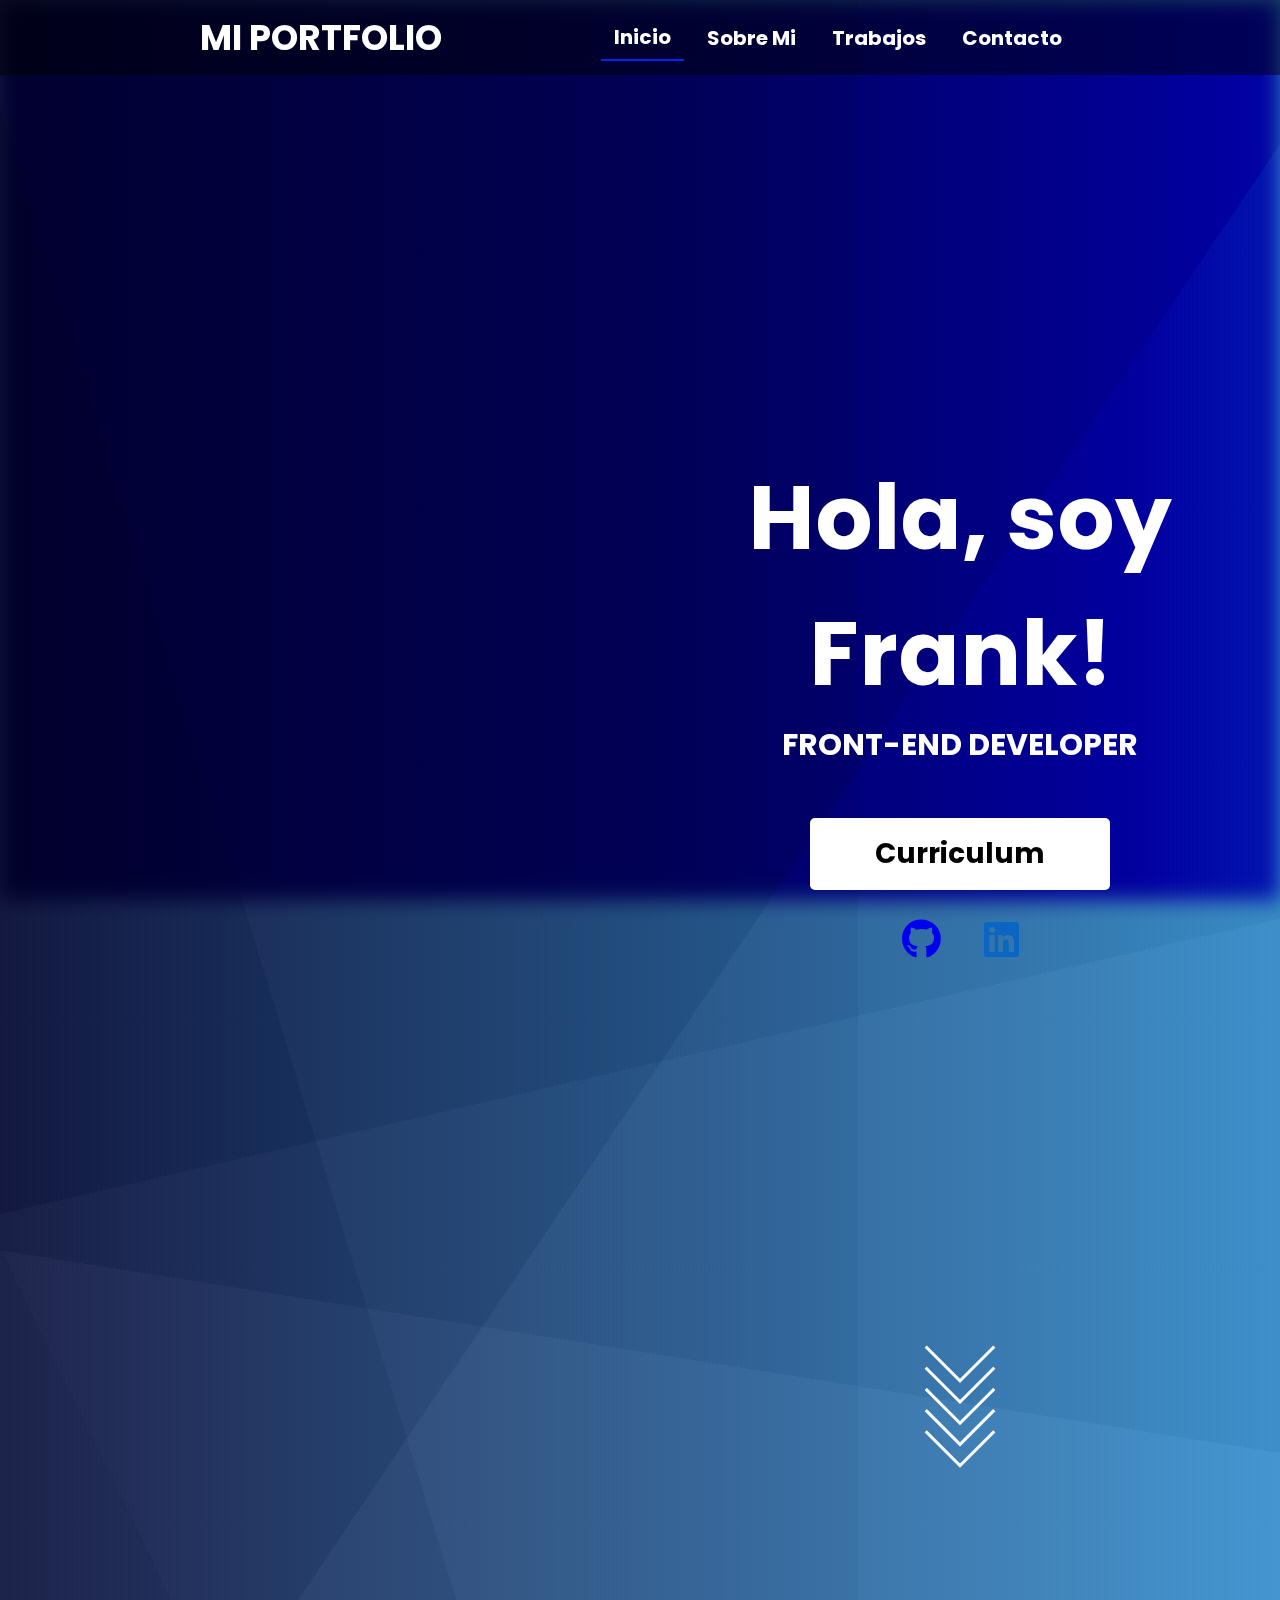
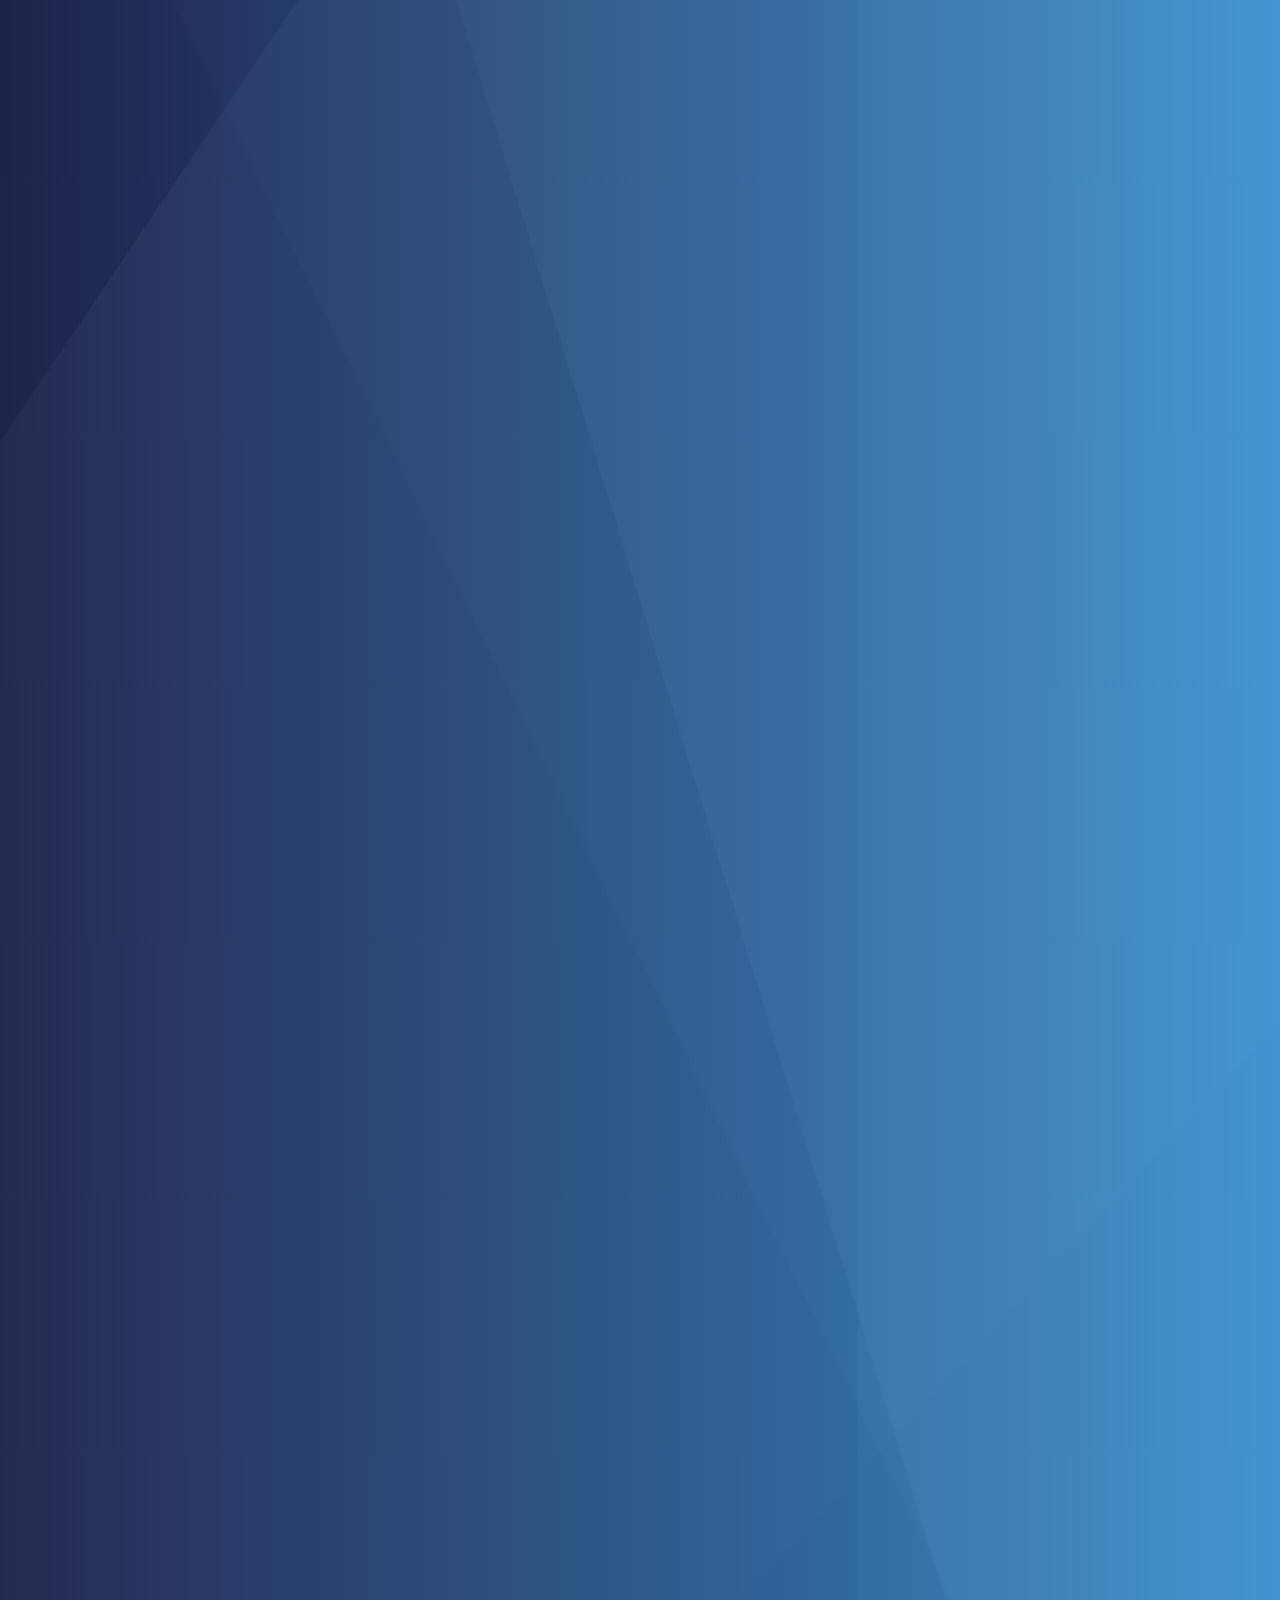
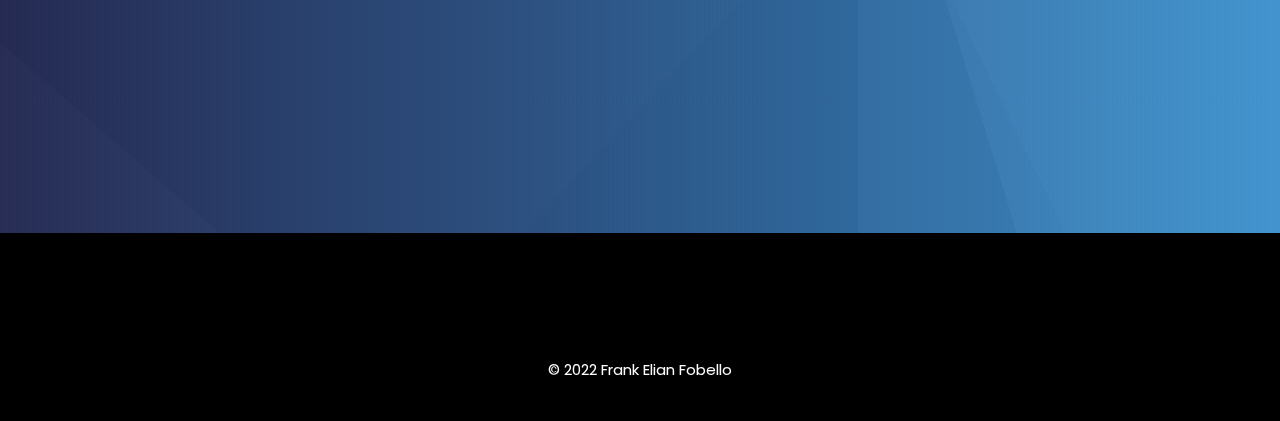
==== commit 91982618: "Favicon agregado" ====
--- a/index.html
+++ b/index.html
@@ -4,6 +4,7 @@
     <meta charset="UTF-8">
     <meta http-equiv="X-UA-Compatible" content="IE=edge">
     <meta name="viewport" content="width=device-width, initial-scale=1.0">
+    <link rel="icon" href="./assets/img/favicon.ico">
     <link rel="stylesheet" href="./assets/css/style.css">
     <link rel="stylesheet" href="https://unicons.iconscout.com/release/v4.0.0/css/line.css">
     <link rel="stylesheet" href="https://use.fontawesome.com/releases/v5.15.4/css/all.css">
@@ -32,28 +33,29 @@
                     <source src="./assets/vid/bannerVideo2.mp4" type="video/mp4">
                 </video>
                 <div class="overlay"></div>
-                <div class="inicio-container">
+                <div class="inicio-container" data-aos="fade-up" data-aos-duration="1000">
                     <h1>Hola, soy Frank!</h1>
                     <span class="description">FRONT-END DEVELOPER</span>
                     <button class="buttonC">Curriculum</button>
                     <div class="socialInicio">
-                        <a href="https://es-la.facebook.com/" target="_blank" class="social"><i class="fab fa-github"></i></a>
-                        <a href="https://twitter.com/?lang=es" target="_blank" class="social"><i class="fab fa-linkedin"></i></a>
+                        <a href="https://github.com/7r4nkk" target="_blank" class="social"><i class="fab fa-github"></i></a>
+                        <a href="https://www.linkedin.com/in/frank-elian-fobello-898b0a214/" target="_blank" class="social"><i class="fab fa-linkedin"></i></a>
+                    </div>
+                    <div class="indicator">
+                        <span></span>
+                        <span></span>
+                        <span></span>
+                        <span></span>
+                        <span></span>
                     </div>
                 </div>
 
                     
-                <div class="indicator">
-                    <span></span>
-                    <span></span>
-                    <span></span>
-                    <span></span>
-                    <span></span>
-                </div>
+                
             </div>
 
         </section>
-        <section class="sobreMi" id="sobreMi" data-aos="fade-up" data-aos-duration="500">
+        <section class="sobreMi" id="sobreMi" data-aos="fade-up" data-aos-duration="1000">
             <div class="about-section">
                 <div class="inner-container">
                     <h1>SOBRE MI</h1>
@@ -103,7 +105,7 @@
                 </div>
             </div>
         </section>     
-        <section class="trabajos" id="trabajos" data-aos="fade-up" data-aos-duration="500">
+        <section class="trabajos" id="trabajos" data-aos="fade-up" data-aos-duration="1000">
             <div class="galeria-h2">
                 <h2>Trabajos</h2>
             </div>
@@ -160,7 +162,7 @@
             </div>
         </section>
 
-        <section class="contacto" id="contacto" data-aos="fade-up" data-aos-duration="500">
+        <section class="contacto" id="contacto" data-aos="fade-up" data-aos-duration="1000">
             <form id="form" netlify action="./consultaEnviada.html">
                 <h1>CONTACTO</h1>      
                 <input name="nombre" type="text" class="feedback-input" placeholder="Nombre" id="name"/>   
@@ -172,8 +174,8 @@
     </main>
     <footer>
         <div class="socialfooter">
-            <a href="https://es-la.facebook.com/" data-aos="fade-up" data-aos-duration="2000"><i class="fab fa-github"></i></a>
-            <a href="https://twitter.com/?lang=es" data-aos="fade-up" data-aos-duration="3000"><i class="fab fa-linkedin"></i></a>
+            <a href="https://github.com/7r4nkk" data-aos="fade-up" data-aos-duration="2000"><i class="fab fa-github"></i></a>
+            <a href="https://www.linkedin.com/in/frank-elian-fobello-898b0a214/" data-aos="fade-up" data-aos-duration="3000"><i class="fab fa-linkedin"></i></a>
         </div>
         <p class="copyright">&copy; 2022 Frank Elian Fobello</p>
     </footer>
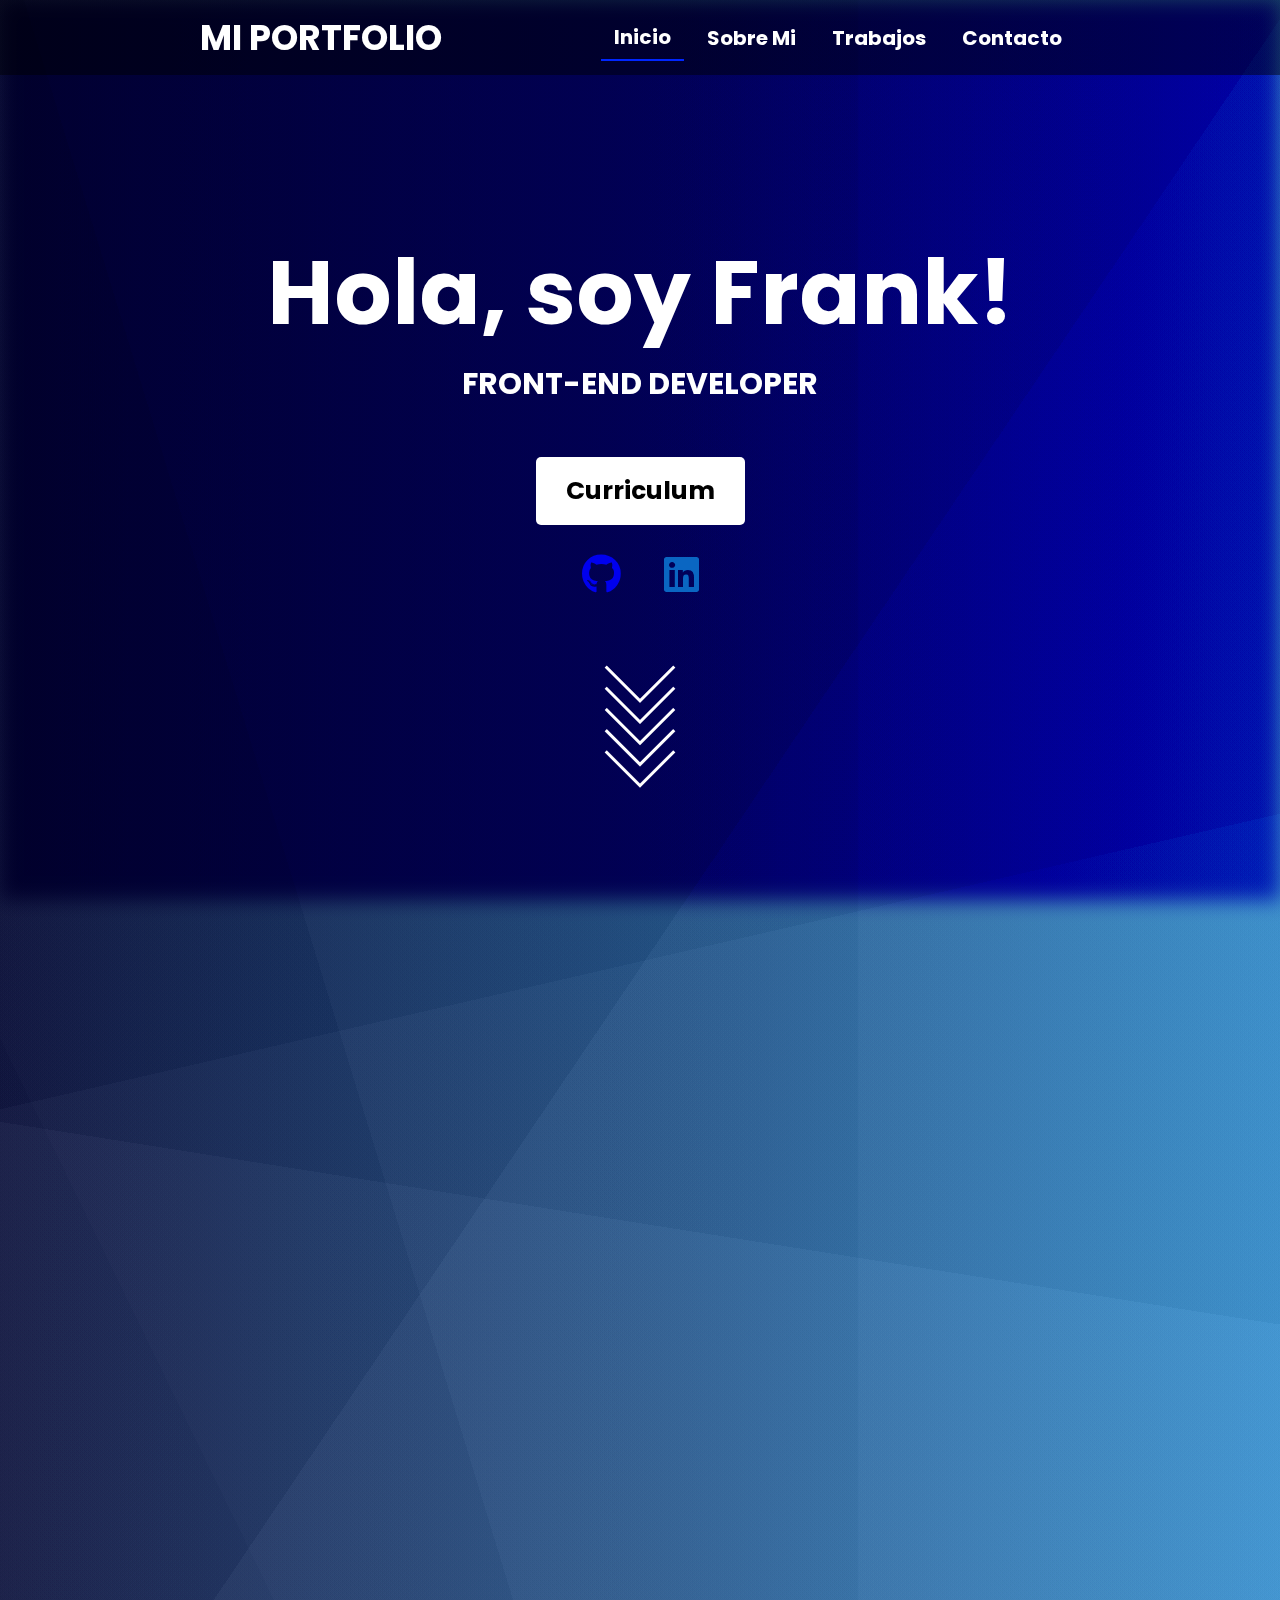
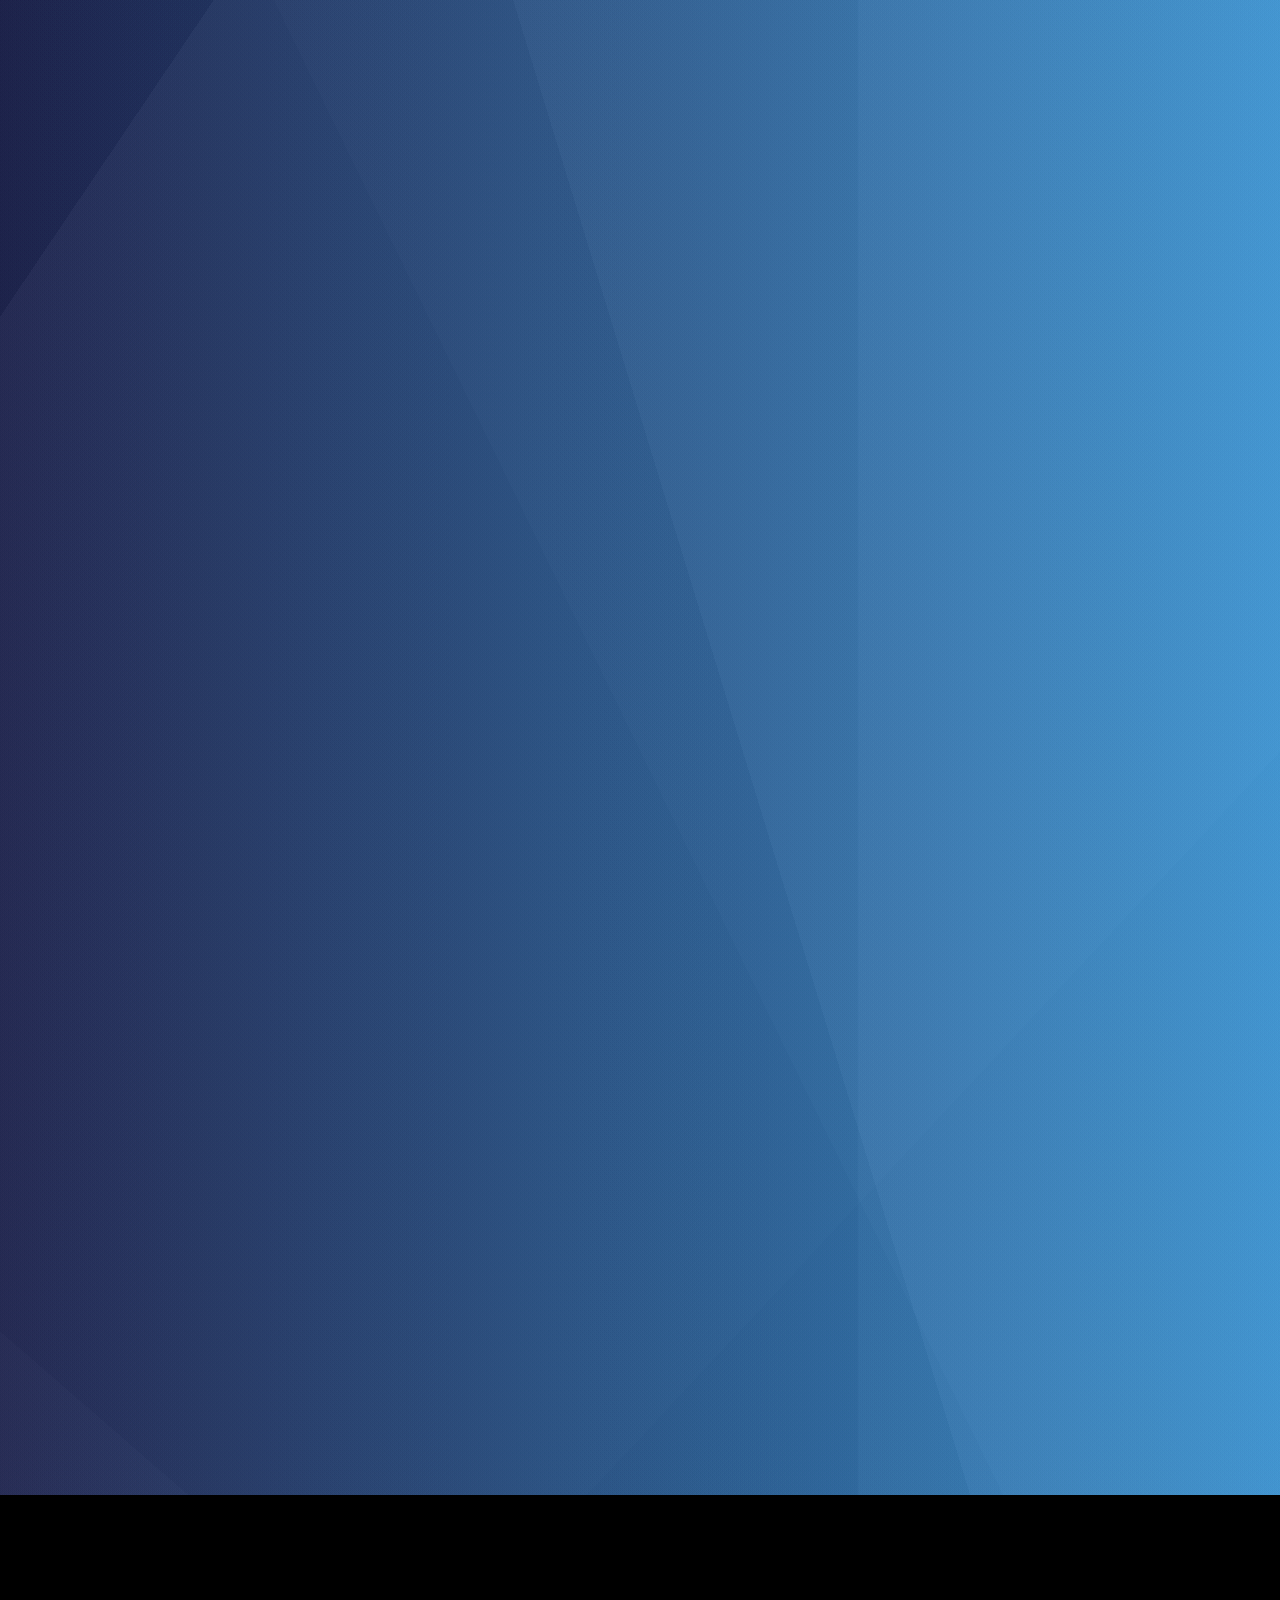
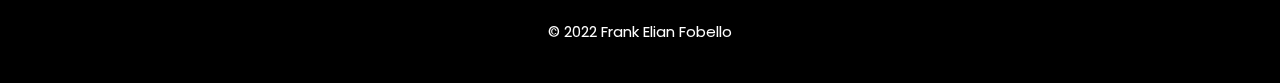
==== commit 40fc5d8c: "CV agregado" ====
--- a/index.html
+++ b/index.html
@@ -36,7 +36,7 @@
                 <div class="inicio-container" data-aos="fade-up" data-aos-duration="1000">
                     <h1>Hola, soy Frank!</h1>
                     <span class="description">FRONT-END DEVELOPER</span>
-                    <button class="buttonC">Curriculum</button>
+                    <a class="buttonC" href="./assets/CV/Frank-Elian-Fobello-CV.pdf" download="Frank-Elian-Fobello-CV.pdf">Curriculum</a>
                     <div class="socialInicio">
                         <a href="https://github.com/7r4nkk" target="_blank" class="social"><i class="fab fa-github"></i></a>
                         <a href="https://www.linkedin.com/in/frank-elian-fobello-898b0a214/" target="_blank" class="social"><i class="fab fa-linkedin"></i></a>
--- a/assets/css/style.css
+++ b/assets/css/style.css
@@ -52,7 +52,22 @@
 }
 /*------------------------------------------------------------------------------------------ */
 /*------------------------------------------------------------------------------------------ */
-
+::-webkit-scrollbar {
+    width: 7px;
+    background: rgba(0, 0, 0, 0.85);
+}
+::-webkit-scrollbar-thumb {
+    background: #0026ff;
+    border-radius: 5px;
+}
+::-webkit-scrollbar-thumb:hover {
+    background: #ff0000;
+}
+::-webkit-scrollbar-track {
+    background: rgba(0, 0, 0, 0.85);
+}
+/*------------------------------------------------------------------------------------------ */
+/*------------------------------------------------------------------------------------------ */
 
 /* ? ------------------vvvvv----------------GLOBAL---------------------vvvvvvv----------- */
 *{
@@ -79,9 +94,8 @@
     z-index: 1;
     background-color: rgba(0, 0, 0, 0.45);
 }
-section{
-    margin: 100px 200px;
-    scroll-behavior: smooth;
+#sobreMi, #trabajos, #contacto{
+    margin-top: 5rem;
 }
 h2{
     text-align: center;
@@ -147,7 +161,7 @@
 
 /* ? ------------------vvvvv----------------INICIO SECTION---------------------vvvvvvv----------- */
 .inicio{
-    margin: 0px 0px 50px 0px;
+    margin: 0px;
 }
 .inicio-imagen{
     background-size: cover;
@@ -180,10 +194,6 @@
     filter: blur(10px);
 }
 .inicio-container{
-    position: absolute;
-    top: 50%;
-    left: 50%;
-    transform: translate(-50%, -50%);
     text-align: center;
     color: white;
     font-weight: 700;
@@ -191,7 +201,6 @@
     flex-direction: column;
     justify-content: center;
     align-items: center;
-
 }
 .inicio-container h1{
     margin: 0;
@@ -205,6 +214,7 @@
     animation: color 1.75s infinite;
 }
 .buttonC{
+    font-size: 25px;
     max-width: 300px;
     color: black;
     padding: 15px 30px;
@@ -214,6 +224,7 @@
 }
 .buttonC:hover{
     color: blue;
+    cursor: pointer;
 }
 .socialInicio{
     margin: 20px 0;
@@ -231,7 +242,7 @@
 }
 .indicator{
     position: relative;
-    top: 375px;
+    top: 175px;
     width: 50px;
     height: 50px;
     transform: rotate(45deg);
@@ -277,10 +288,6 @@
 
 
 /* ? ------------------vvvvv----------------SOBRE MI SECTION---------------------vvvvvvv----------- */
-#sobreMi{
-    margin-bottom: 150px;
-    padding-top: 100px;
-}
 .sobreMi{
     display: flex;
     align-items: center;
@@ -327,9 +334,7 @@
 
 
 /* ? ------------------vvvvv----------------TRABAJOS SECTION---------------------vvvvvvv----------- */
-#trabajos{
-    padding-top: 100px;
-}
+
 .trabajos h2{
     font-size: 75px;
 }
@@ -431,12 +436,9 @@
 
 
 /* ? ------------------vvvvv----------------CONTACTO SECTION---------------------vvvvvvv----------- */
-#contacto{
-    margin-top: 150px;
-}
 form{
     max-width:420px; 
-    margin:50px auto; 
+    margin:0px auto;
     z-index: 100;
     text-align: center;
     background-color: rgba(0, 0, 0, 0.5);
@@ -559,6 +561,9 @@
     .text{
         margin-top: 0px;
     }
+    .indicator{
+        top: 60px
+    }
     .flip-card-back h3{
         font-size: 18px;
     }
@@ -578,22 +583,16 @@
         padding: 80px;
     }
 }
-@media screen and (max-width:1025px){
-    .about-section{
-        height: 600px;
-    }
-    .inner-container{
-        width: 55%;
-        width: 66.5%;
-    }
-    .iconSkills{
-        width: 45px;
-        height: 45px;
-    }
-}
 @media(max-width: 1024px){
+    .logonombre{
+        margin-left: 140px;
+        font-size: 30px;
+    }
+    .menu{
+        margin-right: 140px;
+    }
     .indicator{
-        top: 325px;
+        top: 50px;
     }
     .text{
         margin-top: 50px;
@@ -700,18 +699,11 @@
     .indicator{
         width: 30px;
         height: 30px;
-        top: 360px;
-    }
-    #sobreMi{
-        padding-top: 30px;
-    }
-    #trabajos{
-        padding-top: 50px;
+        top: 50px;
     }
     .flip-main{
         padding: 20px;
         margin-top: 80px;
-        margin-bottom: 50px;
     }
     .flip-card {
         flex: 0 0 calc(100% - 30px);
@@ -765,8 +757,6 @@
     }
     .sobreMi{
         text-align: center;
-        margin-top: 100px;
-        margin-bottom: 50px;
     }
     .inner-container{
         padding: 60px;
@@ -820,18 +810,10 @@
     ul li{
         width: 35%;
     }
-    
     .indicator{
         width: 35px;
         height: 35px;
-        top: 220px;
-    }
-    #sobreMi{
-        padding-top: 70px;
-    }
-    .sobreMi{
-        margin-top: 100px;
-        margin-bottom: 50px;
+        top: 35px;
     }
     .about-section{
         padding: 10px;
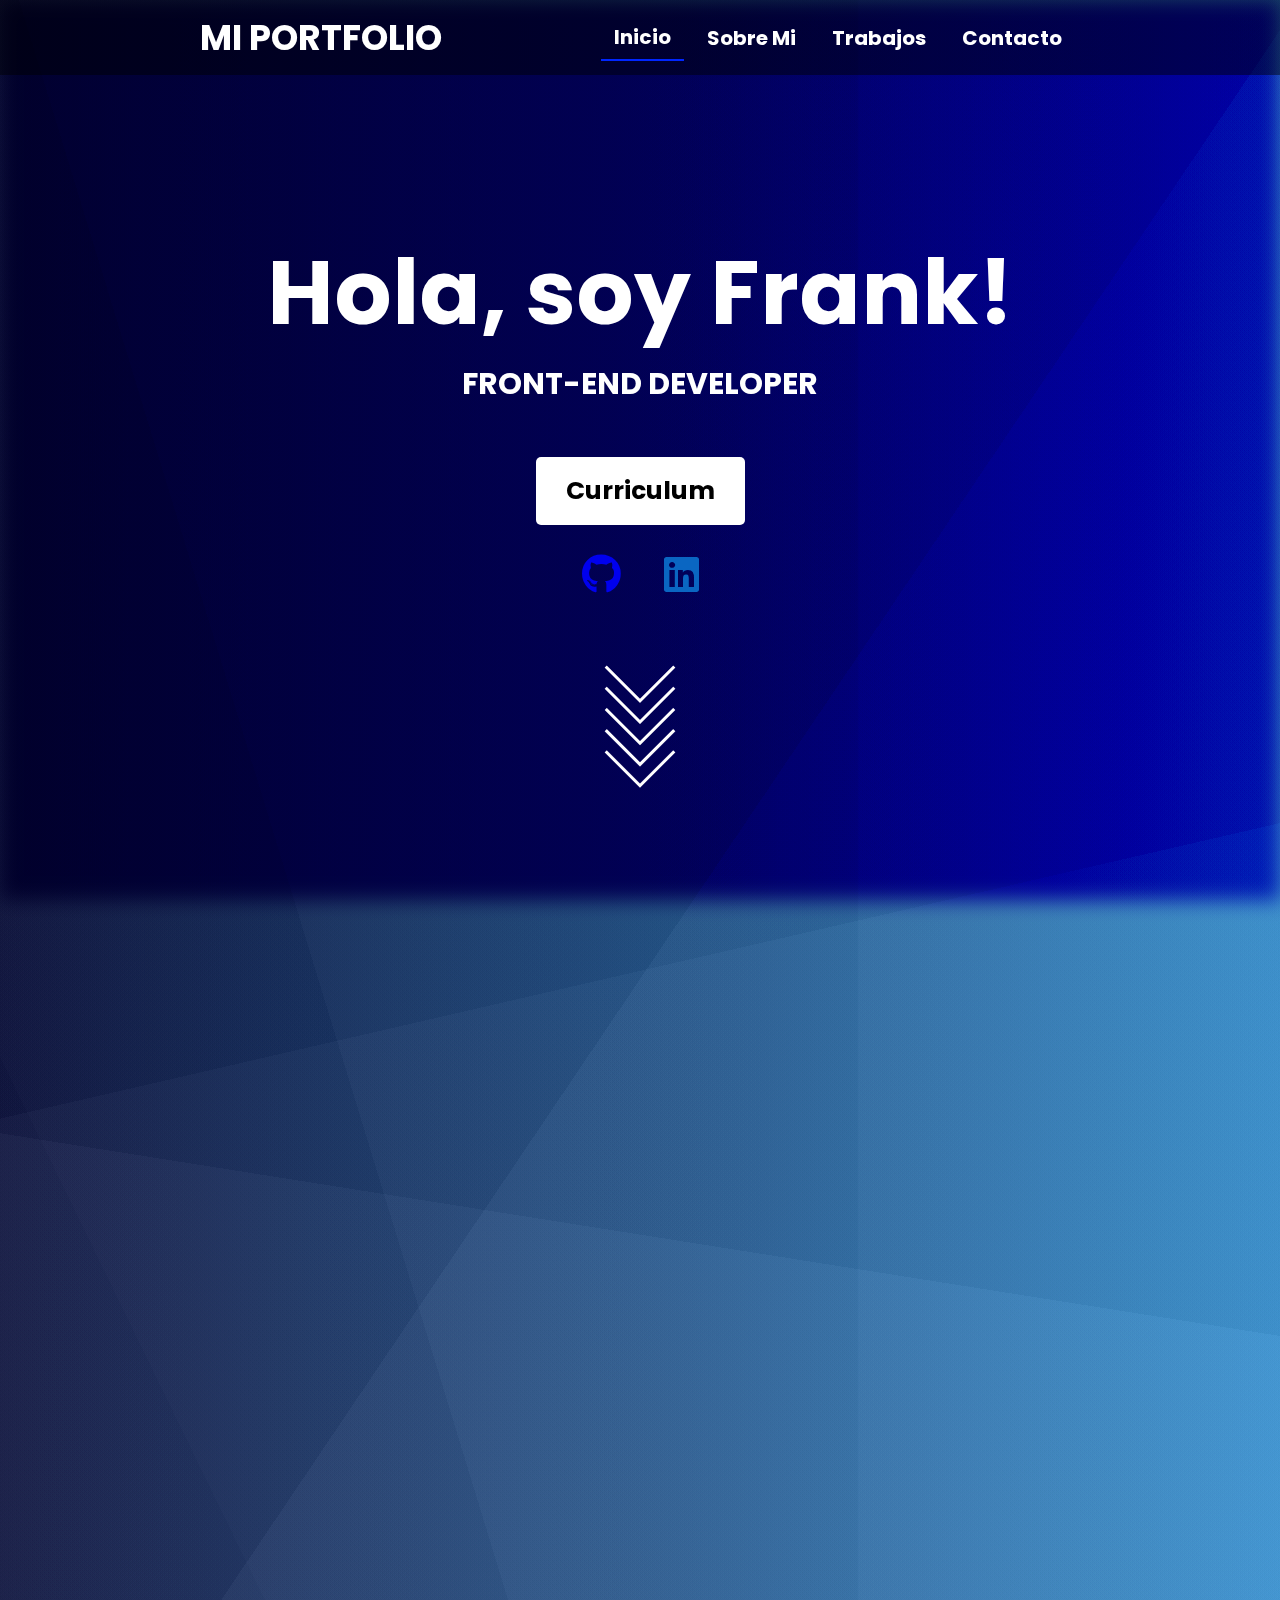
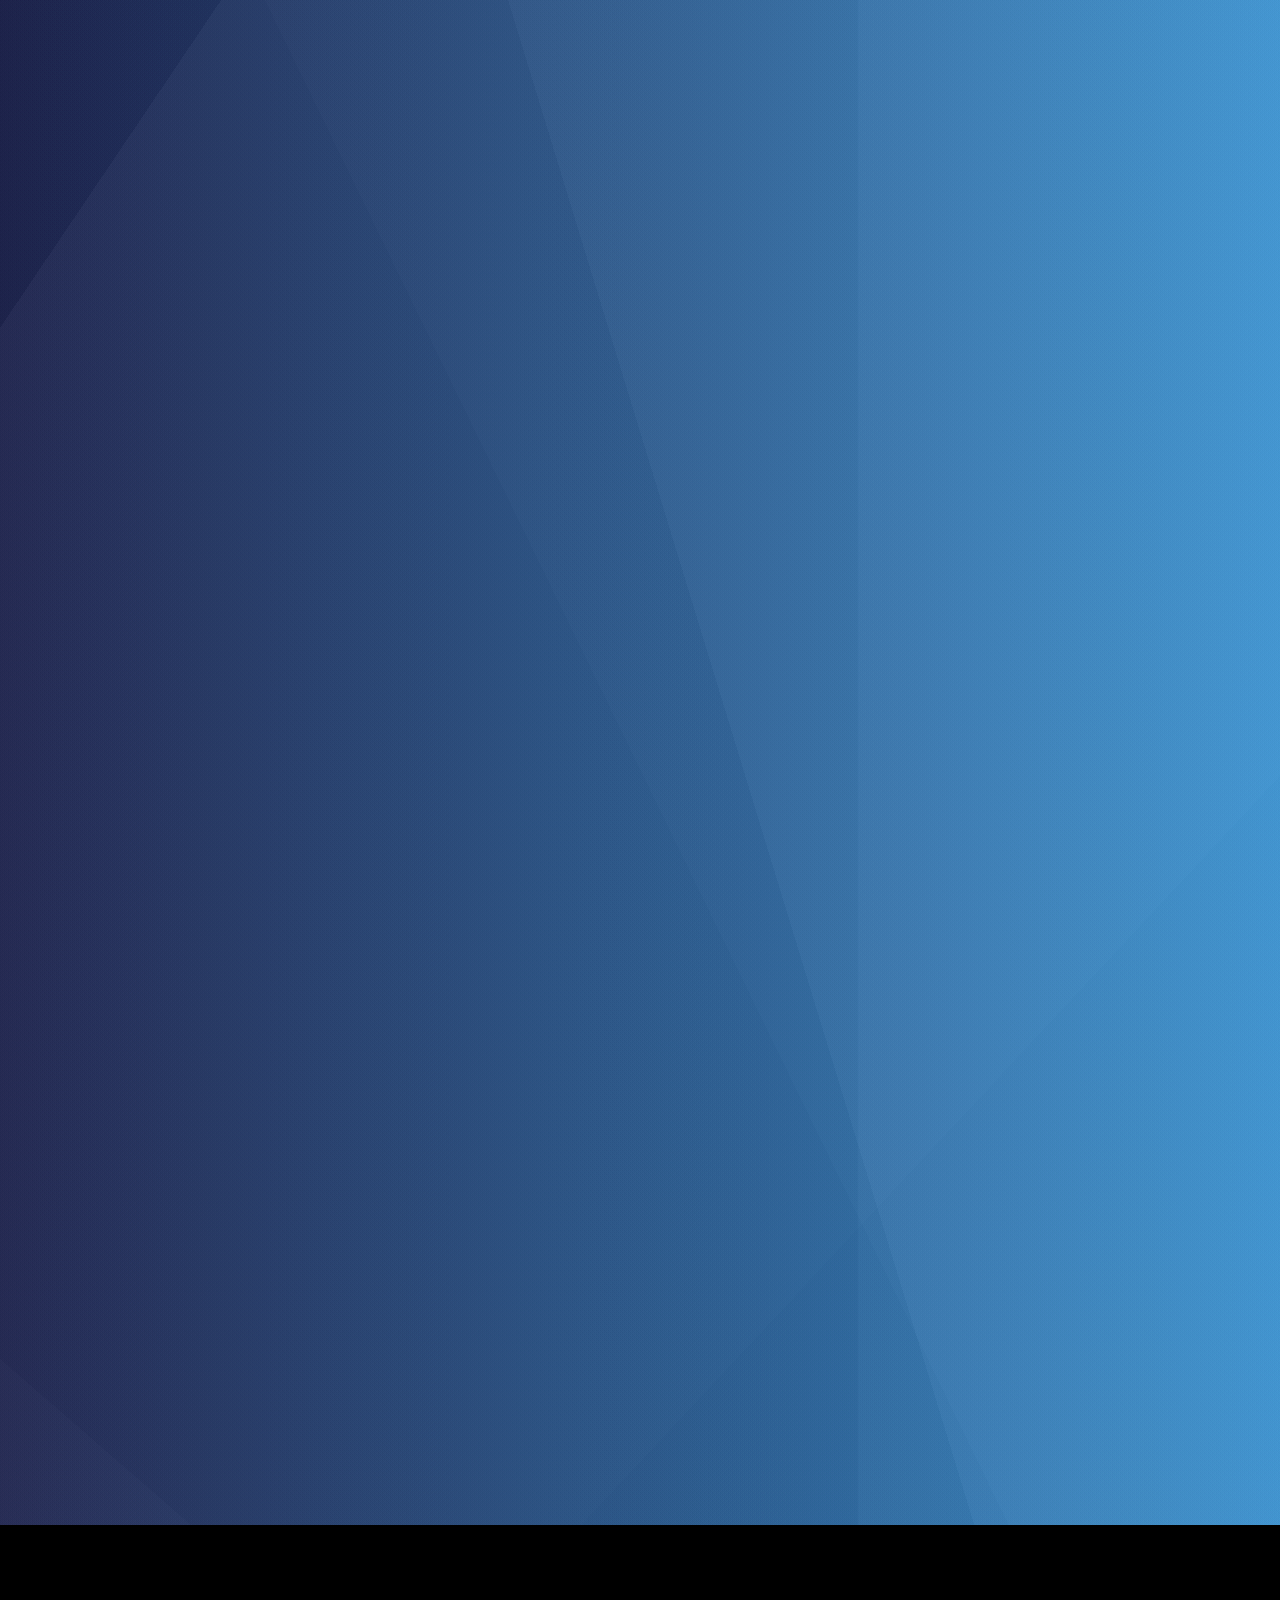
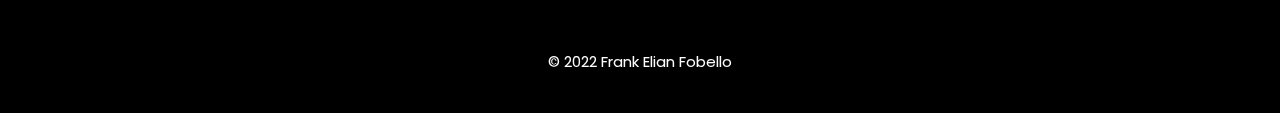
==== commit 58657a45: "Arreglos de margin" ====
--- a/index.html
+++ b/index.html
@@ -36,7 +36,7 @@
                 <div class="inicio-container" data-aos="fade-up" data-aos-duration="1000">
                     <h1>Hola, soy Frank!</h1>
                     <span class="description">FRONT-END DEVELOPER</span>
-                    <a class="buttonC" href="./assets/CV/Frank-Elian-Fobello-CV.pdf" download="Frank-Elian-Fobello-CV.pdf">Curriculum</a>
+                    <a class="buttonC" href="./assets/CV/Frank_Elian_Fobello_CV.pdf" download="Frank-Elian-Fobello-CV.pdf">Curriculum</a>
                     <div class="socialInicio">
                         <a href="https://github.com/7r4nkk" target="_blank" class="social"><i class="fab fa-github"></i></a>
                         <a href="https://www.linkedin.com/in/frank-elian-fobello-898b0a214/" target="_blank" class="social"><i class="fab fa-linkedin"></i></a>
@@ -107,7 +107,7 @@
         </section>     
         <section class="trabajos" id="trabajos" data-aos="fade-up" data-aos-duration="1000">
             <div class="galeria-h2">
-                <h2>Trabajos</h2>
+                <h2>TRABAJOS</h2>
             </div>
             <div class="flip-main">
                 <div class="container">
--- a/assets/css/style.css
+++ b/assets/css/style.css
@@ -18,6 +18,16 @@
     }
     100% {
         opacity: 1;
+    }
+}
+@keyframes navbar {
+    0% {
+        opacity: 0;
+        top: 0;
+    }
+    100% {
+        opacity: 1;
+        top: 65px;
     }
 }
 @keyframes color {
@@ -155,7 +165,7 @@
 }
 ul.mostrar{
     top: 65px;
-    animation: fade .5s ease-in-out;
+    animation: navbar .5s ease-in-out;
 } 
 
 
@@ -232,6 +242,10 @@
 .socialInicio a{
     font-size: 40px;
     margin: 20px;
+    
+}
+a i{
+    transition: 1s;
 }
 a i:hover{
     transition: 1s;
@@ -374,6 +388,7 @@
 }
 .flip-card-front img{
 	width: 100%;
+    border-radius: 5px;
 }
 
 .flip-card-front, .flip-card-back{
@@ -390,11 +405,9 @@
 	display: flex;
 	align-items: center;
 	justify-content: center;
-	text-align: left;
+	text-align: center;
 	transform: rotateY(180deg);
-}
-.flip-card-back{
-    text-align: center;
+    border-radius: 5px;
 }
 .flip-card-back h3{
 	font-size: 30px;
@@ -436,6 +449,9 @@
 
 
 /* ? ------------------vvvvv----------------CONTACTO SECTION---------------------vvvvvvv----------- */
+#contacto{
+    margin-bottom: 30px;
+}
 form{
     max-width:420px; 
     margin:0px auto;
@@ -824,6 +840,9 @@
     .text{
         font-size: 13px;
     }
+    .trabajos h2{
+        font-size: 60px;
+    }
     .flip-main{
         margin-top: 0;
         padding: 0px;
@@ -852,8 +871,8 @@
     }
 }
 @media(max-width: 358px){
-    .text{
-        text-align: center;
+    .trabajos h2{
+        font-size: 50px;
     }
     .flip-card-back h3{
         font-size: 25px;
